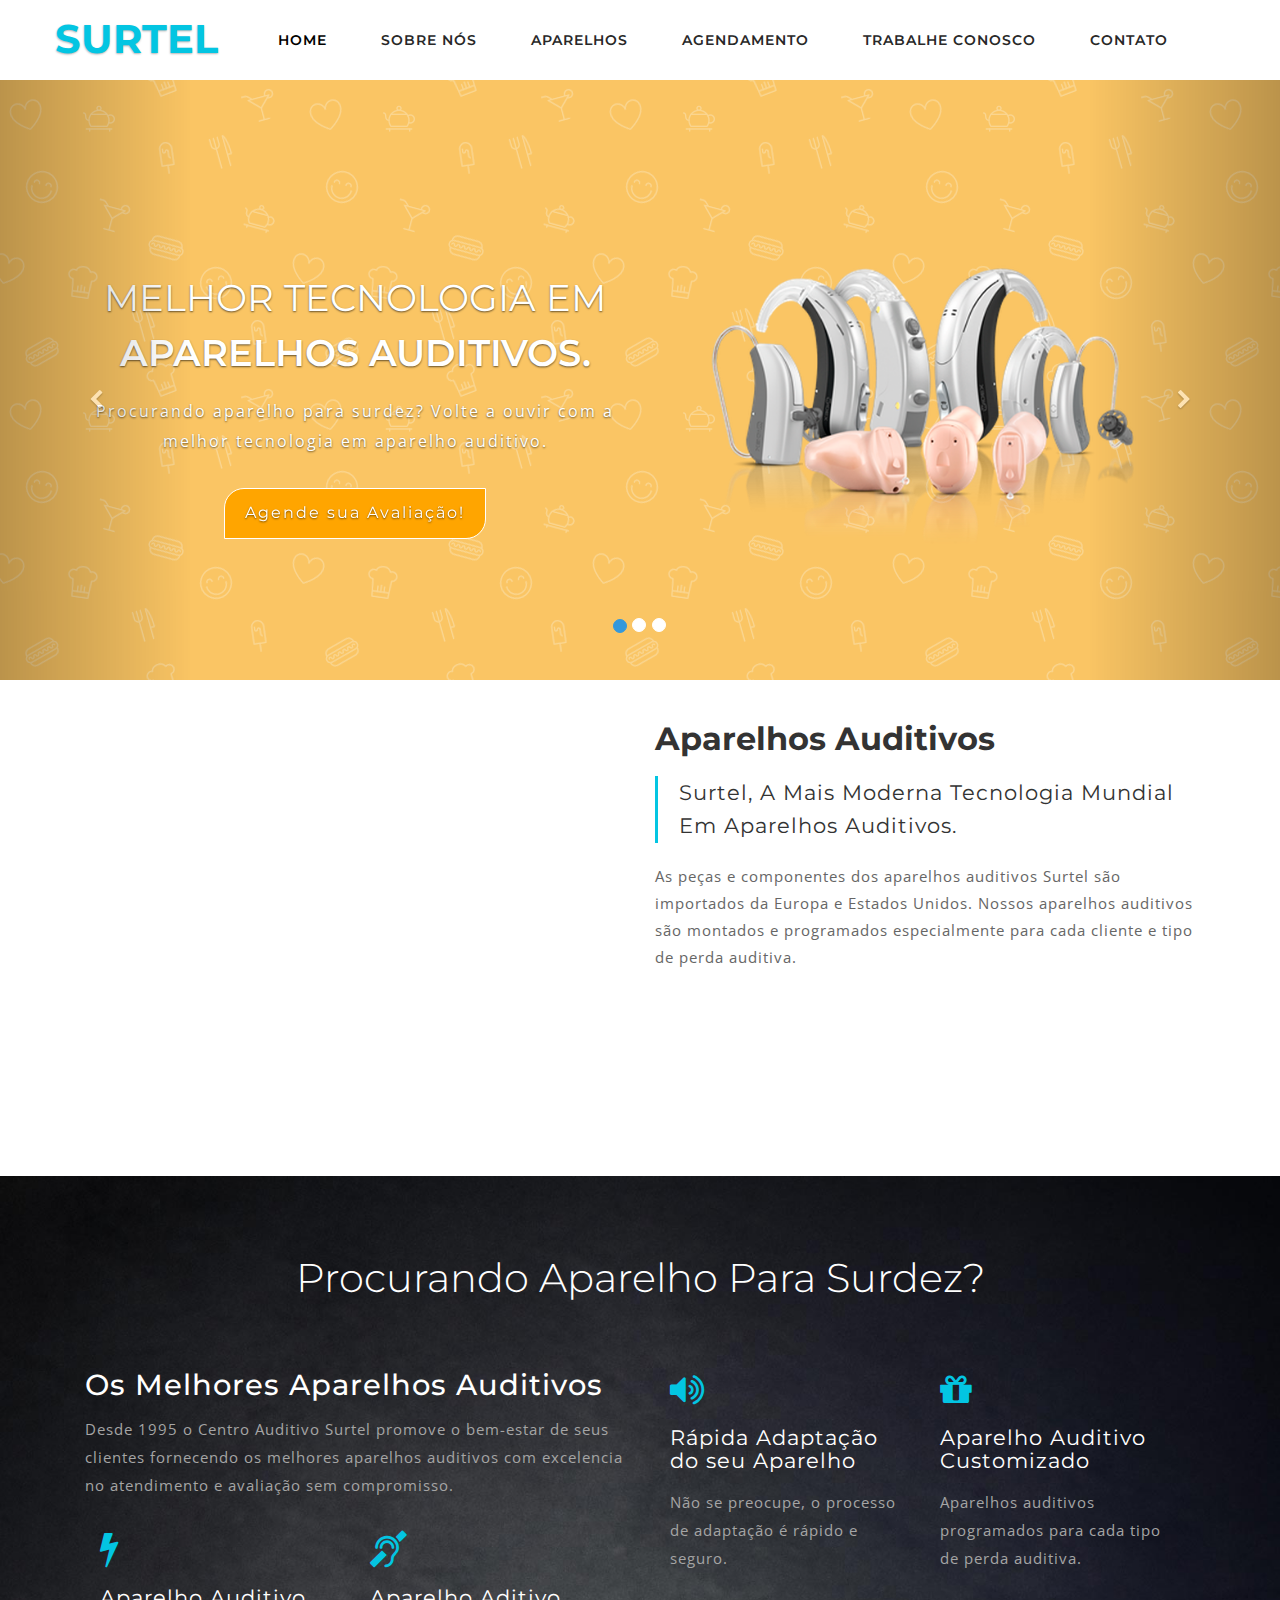
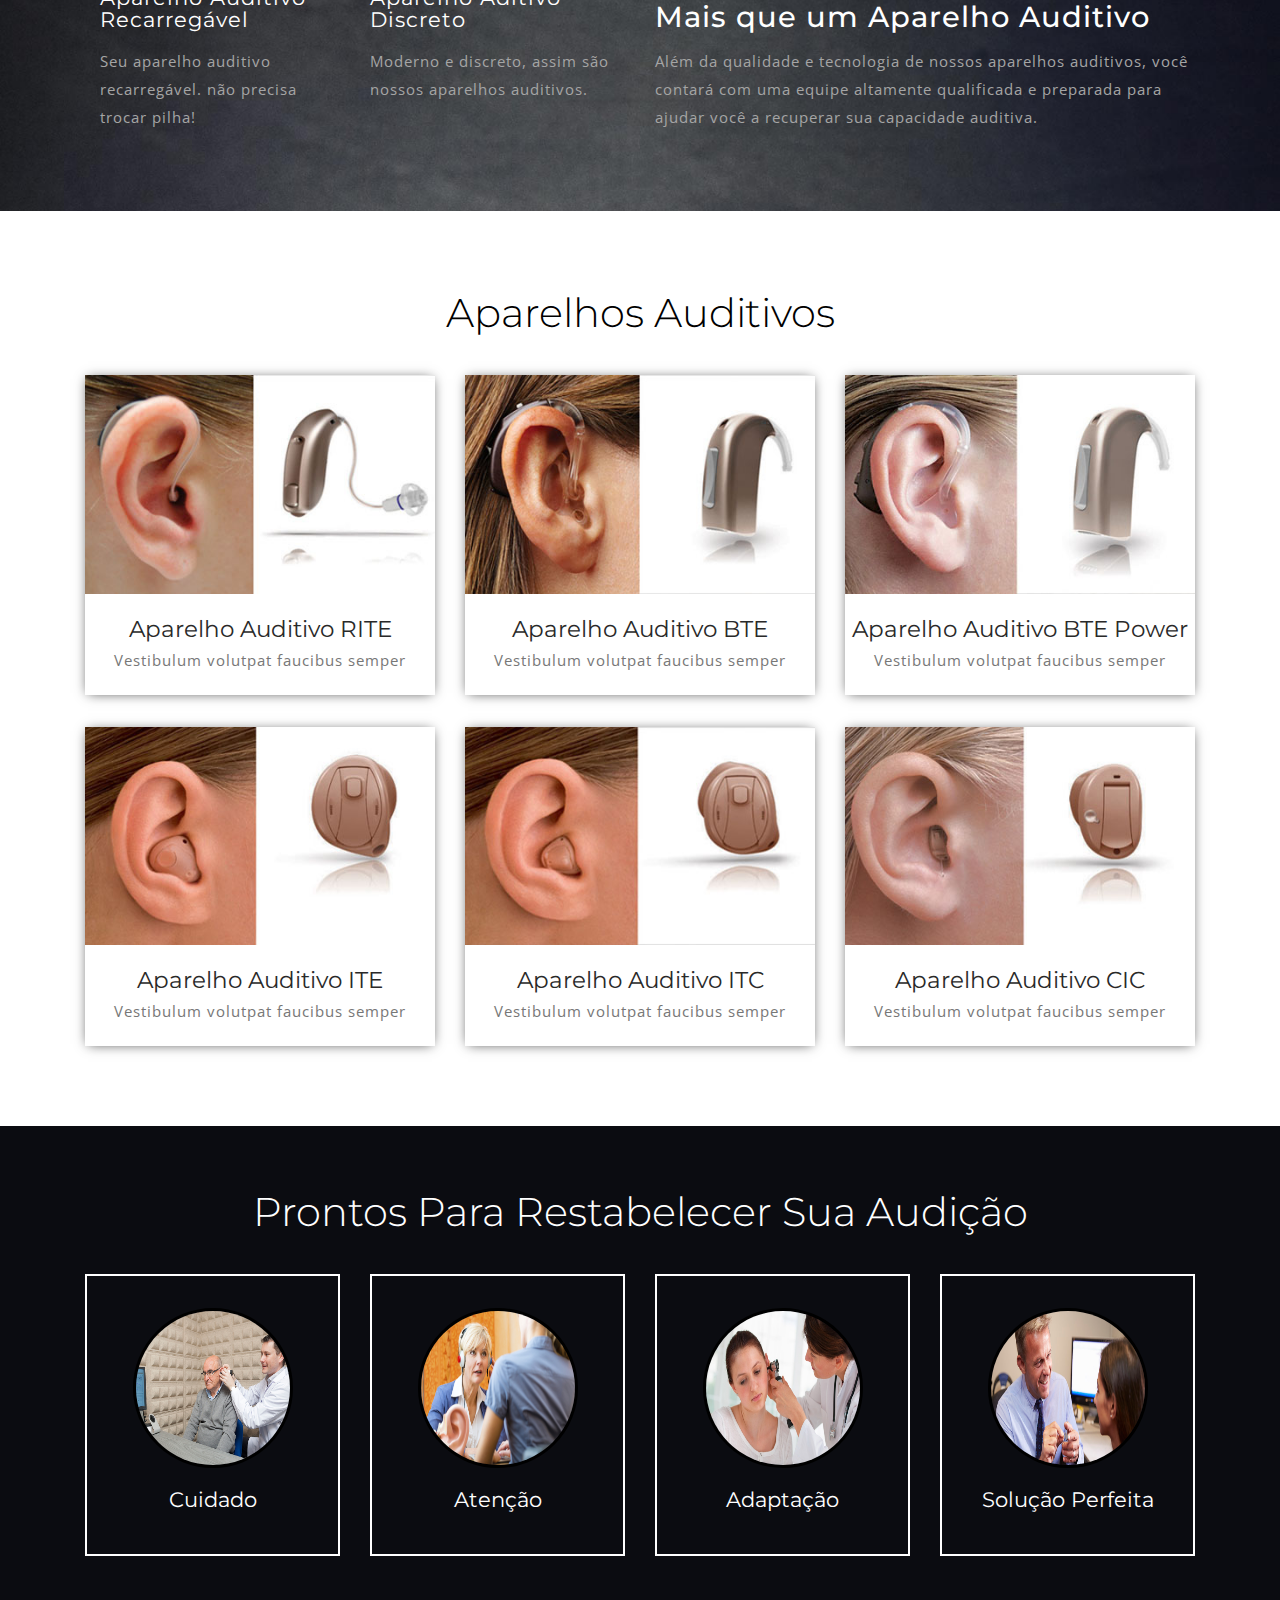
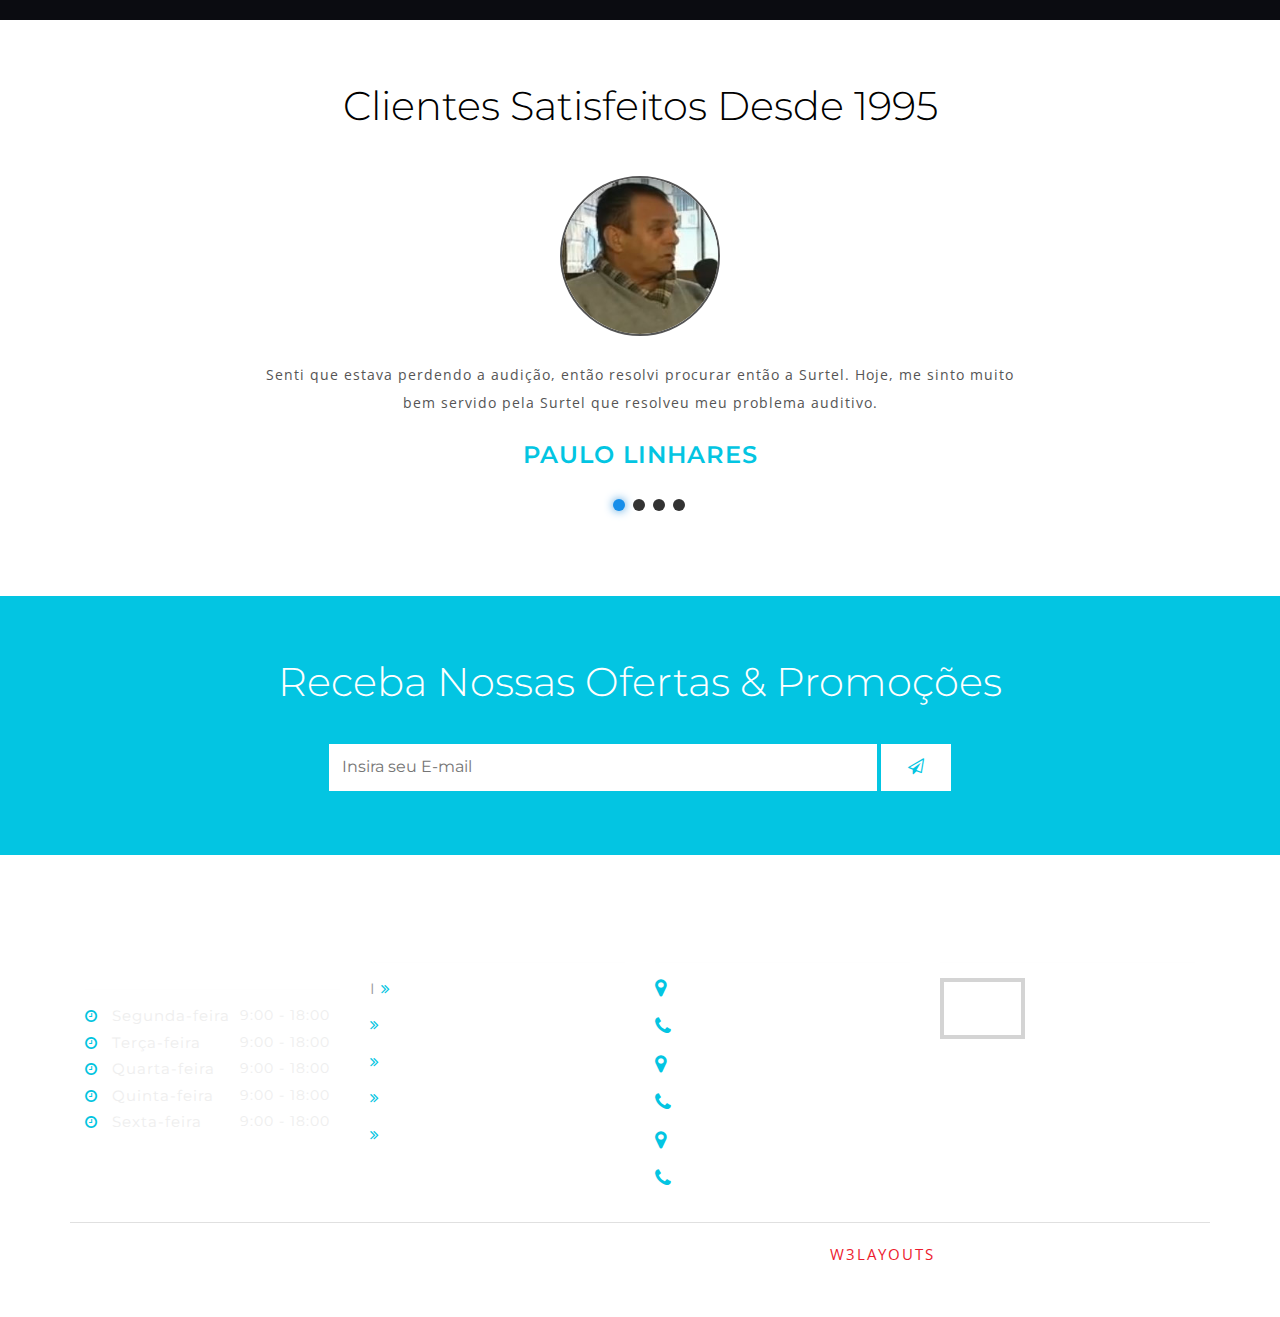
==== index.html @ bfd05447 "First Commit" ====
<!--
Author: W3layouts
Author URL: http://w3layouts.com
License: Creative Commons Attribution 3.0 Unported
License URL: http://creativecommons.org/licenses/by/3.0/
-->
<!DOCTYPE html>
<html lang="pt">
<head>
	<title>SURTEL</title>
	<meta name="viewport" content="width=device-width, initial-scale=1">
	<meta http-equiv="Content-Type" content="text/html; charset=utf-8" />
	<meta name="keywords" content="Bakery In Responsive web template, Bootstrap Web Templates, Flat Web Templates, Android Compatible web template,
	Smartphone Compatible web template, free webdesigns for Nokia, Samsung, LG, Sony Ericsson, Motorola web design" />
	<script type="application/x-javascript"> addEventListener("load", function() { setTimeout(hideURLbar, 0); }, false);
	function hideURLbar(){ window.scrollTo(0,1); } </script>

	<link href="css/bootstrap.css" rel="stylesheet" type="text/css" media="all" /><!-- bootstrap css -->
	<link href="css/style.css" rel="stylesheet" type="text/css" media="all" />

	<link href="css/font-awesome.css" rel="stylesheet"> <!-- fontawesome css -->
	<!--fonts-->
	<link href="//fonts.googleapis.com/css?family=Open+Sans:400,600,700" rel="stylesheet" type="text/css">
	<link href="//fonts.googleapis.com/css?family=Montserrat:100,100i,200,200i,300,300i,400,400i,500,500i,600,600i,700,700i,800,800i,900,900i&amp;subset=latin-ext,vietnamese" rel="stylesheet">
	<!--//fonts-->

</head>
<body>

	<!-- header -->
	<div class="header" id="home">
		<div class="content white">
			<nav class="navbar navbar-default" role="navigation">
				<div class="container">
					<div class="navbar-header">
						<button type="button" class="navbar-toggle" data-toggle="collapse" data-target="#bs-example-navbar-collapse-1">
							<span class="sr-only">Toggle navigation</span>
							<span class="icon-bar"></span>
							<span class="icon-bar"></span>
							<span class="icon-bar"></span>
						</button>
						<a class="navbar-brand" href="index.html">
							<h1>SURTEL</h1>
						</a>
					</div>
					<!--/.navbar-header-->
					<div class="collapse navbar-collapse" id="bs-example-navbar-collapse-1">
						<nav>
							<ul class="nav navbar-nav">
								<li><a href="index.html" class="active">Home</a></li>
								<li><a href="about.html">Sobre Nós</a></li>
								<li><a href="products.html">Aparelhos</a></li>
								<li><a href="schedule.html">Agendamento</a></li>
								<li><a href="workus.html">Trabalhe Conosco</a></li>
								<li><a href="contact.html">Contato</a></li>
							</ul>
						</nav>
					</div>
					<!--/.navbar-collapse-->
					<!--/.navbar-->
				</div>
			</nav>
		</div>
	</div>
	<!-- //header -->

	<!-- banner slider -->
	<div id="myCarousel" class="carousel slide" data-ride="carousel">
		<!-- Indicators -->
		<ol class="carousel-indicators">
			<li data-target="#myCarousel" data-slide-to="0" class="active"></li>
			<li data-target="#myCarousel" data-slide-to="1" class=""></li>
			<li data-target="#myCarousel" data-slide-to="2" class=""></li>
		</ol>
		<div class="carousel-inner" role="listbox">
			<div class="item active">
				<div class="container">
					<div class="carousel-caption">
						<div class="col-md-6 slider_left">
							<h2>Melhor tecnologia em <span>aparelhos auditivos.</span></h2>
							<p>Procurando aparelho para surdez? Volte a ouvir com a melhor tecnologia em aparelho auditivo.</p></span>
							<a href="contato.html" class="hvr-bounce-to-right read scroll">Agende sua Avaliação!</a>
						</div>
						<div class="col-md-6 slider_right">
							<img src="images/aparelho1.png" alt="cake1" />
						</div>
						<div class="clearfix"></div>
					</div>
				</div>
			</div>
			<div class="item item2">
				<div class="container">
					<div class="carousel-caption">
						<div class="col-md-6 slider_left">
							<h3>Aparelhos Auditivos</span></h3>
							<p>Discretos, modernos e com a mais alta tecnologia.</p></span>
							<a href="#popular_cakes" class="hvr-bounce-to-right read scroll">Conheça Nossos Produtos!</a>
						</div>
						<div class="col-md-6 slider_right">
							<img src="images/aparelho2.png" alt="cake1" />
						</div>
						<div class="clearfix"></div>
					</div>
				</div>
			</div>
			<div class="item item3">
				<img style="float: right;width: 25%;" src="images/aparelho3.png" alt="cake1" />
				<div class="container">
					<div class="carousel-caption">
						<div class="col-md-6 slider_left">
							<h3>Aparelhos Auditivos<span> Modernos.</span></h3>
							<p>Tão pequeno que não dá pra notar.</p></span>
							<a href="about.html" class="hvr-bounce-to-right read scroll">Leia Mais!</a>
						</div>
						<div class="clearfix"></div>
					</div>
				</div>
			</div>
		</div>
		<a class="left carousel-control" href="#myCarousel" role="button" data-slide="prev">
			<span class="fa fa-chevron-left" aria-hidden="true"></span>
			<span class="sr-only">Previous</span>
		</a>
		<a class="right carousel-control" href="#myCarousel" role="button" data-slide="next">
			<span class="fa fa-chevron-right" aria-hidden="true"></span>
			<span class="sr-only">Next</span>
		</a>
		<!-- The Modal -->
	</div>
	<!-- //banner slider -->

	<!-- welcome -->
	<div class="welcome">
		<div class="container">
			<div class="col-md-6 welcome-w3lright">
				<div class="video-grid-single-page-agileits">
					<iframe id="player" src="https://www.youtube.com/embed/8v8wMtCgDaM?autoplay=0&amp;autohide=1&amp;border=0&amp;wmode=opaque&amp;enablejsapi=1&amp;modestbranding=1&amp;version=3&amp;hl=en_US&amp;rel=0&amp;showinfo=0&amp;hd=1&amp;iv_load_policy=3" width="540" height="425" seamless="seamless" style="border: none;"></iframe>
				</div>
			</div>
			<div class="col-md-6 welcome_left">
				<h3 class="agileits-title">Aparelhos Auditivos</h3>
				<h4>Surtel, A mais moderna tecnologia mundial em aparelhos auditivos.</h4>
				<p>As  peças e componentes dos aparelhos auditivos Surtel são importados da Europa e Estados Unidos. Nossos aparelhos auditivos são montados e programados especialmente para cada cliente e tipo de perda auditiva.</p>
			</div>
			<div class="clearfix"> </div>
		</div>
	</div>
	<!-- //welcome -->

	<!-- /about -->
	<div class="about">
		<div class="container">
			<div class="wthree_head_section">
				<h3 class="heading">Procurando Aparelho para Surdez?</h3>
			</div>
			<div class="agile_wthree_inner_grids">
				<div class="col-md-6 about_agileinfo">
					<h4>Os Melhores Aparelhos Auditivos</h4>
					<p>Desde 1995 o Centro Auditivo Surtel promove o bem-estar de seus clientes fornecendo os melhores aparelhos auditivos com excelencia no atendimento e
						avaliação sem compromisso.</p>
						<div class="mid-inner-info">
							<div class="col-md-6 mid-inner-sec one">
								<span class="fa fa-bolt" aria-hidden="true"></span>
								<h5>Aparelho Auditivo Recarregável</h5>
								<p>Seu aparelho auditivo recarregável. não precisa trocar pilha!</p>

							</div>
							<div class="col-md-6 mid-inner-sec">
								<span class="fa fa-deaf" aria-hidden="true"></span>
								<h5>Aparelho Aditivo Discreto</h5>
								<p>Moderno e discreto, assim são nossos aparelhos auditivos.</p>

							</div>
							<div class="clearfix"></div>
						</div>
					</div>
					<div class="col-md-6 about_agileinfo"><div class="mid-inner-info">
						<div class="col-md-6 mid-inner-sec one">
							<span class="fa fa-volume-up" aria-hidden="true"></span>
							<h5>Rápida Adaptação do seu Aparelho</h5>
							<p>Não se preocupe, o processo de adaptação é rápido e seguro.</p>

						</div>
						<div class="col-md-6 mid-inner-sec">
							<span class="fa fa-gift" aria-hidden="true"></span>
							<h5>Aparelho Auditivo Customizado</h5>
							<p>Aparelhos auditivos  programados para cada tipo de perda auditiva.</p>

						</div>
						<div class="clearfix"></div>
						<h4>Mais que um Aparelho Auditivo</h4>
						<p>Além da qualidade e tecnologia de nossos aparelhos auditivos, você contará com uma equipe altamente qualificada e preparada para ajudar você a recuperar sua capacidade auditiva.</p>
					</div>
				</div>
				<div class="clearfix"></div>
			</div>
		</div>
	</div>
	<!--//about -->

	<!-- Popular cakes -->
	<div class="popular_cakes">
		<div class="container">
			<h3 class="heading">Aparelhos Auditivos</h3>
			<div class="cakes_grids">
				<div class="col-md-4">
					<div class="cakes_grid1">
						<img src="images/c1.jpg" alt="popular cakes" />
						<h3>Aparelho Auditivo RITE</h3>
						<p>Vestibulum volutpat faucibus semper</p>
					</div>
				</div>
				<div class="col-md-4">
					<div class="cakes_grid1">
						<img src="images/c2.jpg" alt="popular cakes" />
						<h3>Aparelho Auditivo BTE</h3>
						<p>Vestibulum volutpat faucibus semper</p>
					</div>
				</div>
				<div class="col-md-4">
					<div class="cakes_grid1">
						<img src="images/c3.jpg" alt="popular cakes" />
						<h3>Aparelho Auditivo BTE Power</h3>
						<p>Vestibulum volutpat faucibus semper</p>
					</div>
				</div>
				<div class="clearfix"></div>
				<div class="cakes_bottom_grids">
					<div class="col-md-4">
						<div class="cakes_grid1">
							<img src="images/c4.jpg" alt="popular cakes" />
							<h3>Aparelho Auditivo ITE</h3>
							<p>Vestibulum volutpat faucibus semper</p>
						</div>
					</div>
					<div class="col-md-4">
						<div class="cakes_grid1">
							<img src="images/c5.jpg" alt="popular cakes" />
							<h3>Aparelho Auditivo ITC</h3>
							<p>Vestibulum volutpat faucibus semper</p>
						</div>
					</div>
					<div class="col-md-4">
						<div class="cakes_grid1">
							<img src="images/c6.jpg" alt="popular cakes" />
							<h3>Aparelho Auditivo CIC</h3>
							<p>Vestibulum volutpat faucibus semper</p>
						</div>
					</div>
					<div class="clearfix"></div>
				</div>
			</div>
		</div>
	</div>
	<!-- //Popular cakes -->


	<!-- team -->
	<!-- Hover nos Malucos -->
	<div class="team" id="team">
		<div class="agile_dot_info two">
			<div class="container">
				<h3 class="heading">Prontos para Restabelecer sua Audição</h3>
				<div class="agileits_team_grids">
					<div class="col-md-3">
						<div class="agileits_team_grid card-info">
							<div class="agileits_team_grid_figure">
								<img src="images/prof1.jpg" alt=" " class="img-responsive" />
							</div>
							<h4>Cuidado</h4>
						</div>
					</div>
					<div class="col-md-3">
						<div class="agileits_team_grid card-info">
							<div class="agileits_team_grid_figure">
								<img src="images/prof2.jpg" alt=" " class="img-responsive" />
							</div>
							<h4>Atenção</h4>
						</div>
					</div>
					<div class="col-md-3">
						<div class="agileits_team_grid card-info" >
							<div class="agileits_team_grid_figure">
								<img src="images/prof3.jpg" alt=" " class="img-responsive" />
							</div>
							<h4>Adaptação</h4>
						</div>
					</div>
					<div class="col-md-3">
						<div class="agileits_team_grid card-info">
							<div class="agileits_team_grid_figure">
								<img src="images/prof4.jpg" alt=" " class="img-responsive" />
							</div>
							<h4>Solução Perfeita</h4>
						</div>
					</div>
					<div class="clearfix"> </div>
				</div>
			</div>
		</div>
	</div>
	<!-- //team -->

	<!-- testimonials -->
	<div class="testimonials">
		<div class="container">
			<h3 class="heading">Clientes Satisfeitos desde 1995</h3>
			<div class="testimonials-grids">
				<div class="wmuSlider example1 animated wow slideInUp" data-wow-delay=".5s">
					<div class="wmuSliderWrapper">
						<article style="position: absolute; width: 100%; opacity: 0;">
							<div class="banner-wrap">
								<div class="testimonials-grid">
									<div class="testimonials-grid-left">
										<img src="images/t1.jpg" alt=" " class="img-responsive" />
									</div>
									<div class="testimonials-grid-right">
										<p>Senti que estava perdendo a audição, então resolvi procurar então a Surtel. Hoje, me sinto muito bem servido pela Surtel que resolveu meu problema auditivo.</p>
										<h4>PAULO LINHARES</h4>
									</div>
									<div class="clearfix"> </div>
								</div>
							</div>
						</article>
						<article style="position: absolute; width: 100%; opacity: 0;">
							<div class="banner-wrap">
								<div class="testimonials-grid">
									<div class="testimonials-grid-left">
										<img src="images/t3.jpg" alt=" " class="img-responsive" />
									</div>
									<div class="testimonials-grid-right">
										<p>Se vou olhar televisão, sentado sozinho... uma tranquilidade. Hoje em dia eu ouço os passarinhos cantando lá longe!</p>
										<h4>OMAR HENN</h4>
									</div>
									<div class="clearfix"> </div>
								</div>
							</div>
						</article>
						<article style="position: absolute; width: 100%; opacity: 0;">
							<div class="banner-wrap">
								<div class="testimonials-grid">
									<div class="testimonials-grid-left">
										<img src="images/t2.jpg" alt=" " class="img-responsive" />
									</div>
									<div class="testimonials-grid-right">
										<p>Fui muito bem atendido pela surtel. Me impressionou bastante pelo fato de chegar na hora combinada e ser imediatamente atendido, não precisei esperar. Foi excelente desde o início até a audiometria!</p>
										<h4>WALMOR ROSSI</h4>
									</div>
									<div class="clearfix"> </div>
								</div>
							</div>
						</article>
						<article style="position: absolute; width: 100%; opacity: 0;">
							<div class="banner-wrap">
								<div class="testimonials-grid">
									<div class="testimonials-grid-left">
										<img src="images/t1.jpg" alt=" " class="img-responsive" />
									</div>
									<div class="testimonials-grid-right">
										<p>Fui muito bem atendido! A equipe é de primeira linha e atendem a gente como pessoa... É muito bom!</p>
										<h4>ALBINO CAUDURO</h4>
									</div>
									<div class="clearfix"> </div>
								</div>
							</div>
						</article>
					</div>
				</div>
			</div>
		</div>
	</div>
	<!-- //testimonials -->

	<!-- subscribe -->
	<div class="subscribe">
		<div class="container">
			<h3 class="heading">Receba Nossas Ofertas &amp; Promoções</h3>
			<div class="subscribe-grid">
				<!-- <form action="action.php" method="post"> -->
				<form action="#" method="post">
					<input type="email" placeholder="Insira seu E-mail" name="email" required>
					<button class="btn1"><i class="fa fa-paper-plane-o" aria-hidden="true"></i></button>
				</form>
			</div>
		</div>
	</div>
	<!-- //subscribe -->

	<!-- footer -->
	<div class="footer">
		<div class="container">
			<div class="w3_agile_footer_grids">
				<ul class="col-md-3 col-xs-6 w3_agile_footer_grid right">
					<h3>Horário de Atendimento</h3>
					<li><span class="fa fa-clock-o" aria-hidden="true"></span>Segunda-feira <span>9:00 - 18:00</span></li>
					<li><span class="fa fa-clock-o" aria-hidden="true"></span>Terça-feira <span>9:00 - 18:00</span></li>
					<li><span class="fa fa-clock-o" aria-hidden="true"></span>Quarta-feira <span>9:00 - 18:00</span></li>
					<li><span class="fa fa-clock-o" aria-hidden="true"></span>Quinta-feira <span>9:00 - 18:00</span></li>
					<li><span class="fa fa-clock-o" aria-hidden="true"></span>Sexta-feira <span>9:00 - 18:00</span></li>
				</ul>
				<div class="col-md-3 col-xs-6 w3_agile_footer_grid">
					<h3>Mapa do Site</h3>
					<ul class="agileits_w3layouts_footer_grid_list">
						<li>I
							<span class="fa fa-angle-double-right" aria-hidden="true"></span>
							<a href="index.html">Home</a>
						</li>
						<li>
							<span class="fa fa-angle-double-right" aria-hidden="true"></span>
							<a href="about.html">Sobre Nós</a>
						</li>
						<li>
							<span class="fa fa-angle-double-right" aria-hidden="true"></span>
							<a href="services.html">Produtos</a>
						</li>
						<li>
							<span class="fa fa-angle-double-right" aria-hidden="true"></span>
							<a href="gallery.html">Perda Auditiva</a>
						</li>
						<li>
							<span class="fa fa-angle-double-right" aria-hidden="true"></span>
							<a href="contact.html">Contato</a>
						</li>
					</ul>
				</div>
				<div class="col-md-3 col-xs-6 w3ls_address_mail_footer_grids w3_agile_footer_grid">
					<h3>Unidades</h3>
					<div class="w3ls_footer_grid_left">
						<div class="w3l-icon">
							<span class="fa fa-map-marker" aria-hidden="true"></span>
						</div>
						<p><span>Porto Alegre - RS</span></p>
						<div class="clearfix"></div>
					</div>
					<div class="w3ls_footer_grid_left">
						<div class="w3l-icon">
							<span class="fa fa-phone" aria-hidden="true"></span>
						</div>
						<p>+55 (51) XXXX-XXXX</p>
						<div class="clearfix"></div>
					</div>
					<div class="w3ls_footer_grid_left">
						<div class="w3l-icon">
							<span class="fa fa-map-marker" aria-hidden="true"></span>
						</div>
						<p><span>Curitiba - PR</span></p>
						<div class="clearfix"></div>
					</div>
					<div class="w3ls_footer_grid_left">
						<div class="w3l-icon">
							<span class="fa fa-phone" aria-hidden="true"></span>
						</div>
						<p>+55 (41) XXXX-XXXX</p>
						<div class="clearfix"></div>
					</div>
					<div class="w3ls_footer_grid_left">
						<div class="w3l-icon">
							<span class="fa fa-map-marker" aria-hidden="true"></span>
						</div>
						<p><span>Caxias do Sul - RS</span></p>
						<div class="clearfix"></div>
					</div>
					<div class="w3ls_footer_grid_left">
						<div class="w3l-icon">
							<span class="fa fa-phone" aria-hidden="true"></span>
						</div>
						<p>+55 (54) XXXX-XXXX</p>
						<div class="clearfix"></div>
					</div>
				</div>
				<div class="col-md-3 col-xs-6 w3_agile_footer_grid">
					<h3>Redes Sociais</h3>
					<div class="w3_agileits_footer_grid_left">
						<iframe src="https://www.facebook.com/plugins/like.php?href=https%3A%2F%2Fwww.facebook.com%2Fsurtelaudicao%2F&width=217&layout=button_count&action=like&size=large&show_faces=true&share=true&height=46&appId" width="217" height="46" style="border:none;overflow:hidden" scrolling="no" frameborder="0" allowTransparency="true" allow="encrypted-media"></iframe>
						<br />
						<script src="https://apis.google.com/js/platform.js"></script>

						<div class="g-ytsubscribe" data-channelid="UCIXs5CvRIjNvrDE4cAeZmKg" data-layout="default" data-count="default"></div>
					</div>
					<div class="clearfix"> </div>
				</div>
				<div class="clearfix"> </div>
			</div>
			<div class="agileinfo_copyright">
				<p>© 2018 Bakery In. All Rights Reserved | Design by <a href="https://w3layouts.com/">W3layouts</a>
				</p>
			</div>
		</div>
	</div>
	<!-- //footer -->

	<!-- Supportive js -->
	<script type="text/javascript" src="js/jquery-2.1.4.min.js"></script>
	<!-- //Supportive js -->

	<!-- banner bottom video script -->
	<script src="js/simplePlayer.js"></script>
	<script>
	$("document").ready(function() {
		$("#video").simplePlayer();
	});
</script>
<!-- //banner bottom video script -->

<!-- testimonials plugin script -->
<script src="js/jquery.wmuSlider.js"></script>
<script>
$('.example1').wmuSlider();
</script>
<!-- testimonials plugin script -->

<!-- smooth scrolling js -->
<script src="js/SmoothScroll.min.js"></script>
<!-- smooth scrolling js -->

<!-- start-smooth-scrolling -->
<script type="text/javascript" src="js/move-top.js"></script>
<script type="text/javascript" src="js/easing.js"></script>
<script type="text/javascript">
jQuery(document).ready(function($) {
	$(".scroll").click(function(event){
		event.preventDefault();
		$('html,body').animate({scrollTop:$(this.hash).offset().top},1000);
	});
});
</script>

<!-- here starts scrolling icon -->
<script type="text/javascript">
$(document).ready(function() {
	/*
	var defaults = {
	containerID: 'toTop', // fading element id
	containerHoverID: 'toTopHover', // fading element hover id
	scrollSpeed: 1200,
	easingType: 'linear'
};
*/

$().UItoTop({ easingType: 'easeOutQuart' });

});
</script>
<!-- //here ends scrolling icon -->

<!-- move to top-js-files -->
<script type="text/javascript" src="js/move-top.js"></script>
<script type="text/javascript" src="js/easing.js"></script>
<!-- //move to top-js-files -->

<script type="text/javascript" src="js/bootstrap.js"></script><!-- bootstrap js file -->

</body>
</html>
---- css/style.css ----
/*--
Author: W3layouts
Author URL: http://w3layouts.com
License: Creative Commons Attribution 3.0 Unported
License URL: http://creativecommons.org/licenses/by/3.0/
--*/
html, body{
	margin: 0;
	font-size: 100%;
	font-family: 'Montserrat', sans-serif;
	background: #fff;
}
body a {
	text-decoration:none;
	transition:0.5s all;
	-webkit-transition:0.5s all;
	-moz-transition:0.5s all;
	-o-transition:0.5s all;
	-ms-transition:0.5s all;
}
a:hover{
 text-decoration:none;
}
input[type="button"],input[type="submit"]{
	transition:0.5s all;
	-webkit-transition:0.5s all;
	-moz-transition:0.5s all;
	-o-transition:0.5s all;
	-ms-transition:0.5s all;
}
h2,h3,h4,h5,h6{
	margin:0;
	font-family: 'Montserrat', sans-serif;
    font-weight: 400;
}
p{
	margin:0;
	font-family: 'Open Sans', sans-serif;
}
ul{
	margin:0;
	padding:0;
}
label{
	margin:0;
}
img {
    border: 0;
    width: 100%;
}

/*--header--*/

.header_left {
	float: left;
	margin: .3em 0 0;
}

.header_left ul li {
	display: inline-block;
	margin-right: 2em;
	font-size: 15px;
	color: #999c9e;
	letter-spacing: 1px;
}

.header_left ul li i {
	padding-right: 1em;
	color: #ee4f4f;
}

.header_left ul li a {
	font-size: 15px;
	color: #999c9e;
	text-decoration: none;
}

.header_left ul li a:hover {
	color: #ee4f4f;
}

.header_right {
	float: right;
}

ul.forms_right {
	float: right;
	margin-top: 3px;
}

ul.forms_right {
	float: right;
}

ul.forms_right li a {
	background: #ee4f4f;
	color: #fff;
	font-size: 0.9em;
	padding: 0.6em 1em;
	text-transform: uppercase;
	letter-spacing: 1px;
}

ul.forms_right li a:hover {
	background: #168eea;
}

ul.forms_right li a.active {
	background: #168eea;
}

ul.forms_right li {
	display: inline-block;
	list-style: none;
}

.top_menu_w3layouts {
	padding: 0.5em 2em;
	background: #000;
}

.content {
	margin: 0;
	padding: 0px;
}

.content p:last-child {
	margin: 0;
}

.content a.button {
	display: inline-block;
	padding: 10px 20px;
	background: #ff0;
	color: #000;
	text-decoration: none;
}

.content a.button:hover {
	background: #000;
	color: #ff0;
}

.content.title {
	position: relative;
	background: #333;
}

.navbar-nav {
	float: right;
	margin: 0;
}

.content.title h1 span.demo {
	display: inline-block;
	font-size: .5em;
	padding: 10px;
	background: #fff;
	color: #333;
	vertical-align: top;
}

.content.title .back-to-article {
	position: absolute;
	bottom: -20px;
	left: 20px;
}

.content.title .back-to-article a {
	padding: 10px 20px;
	background: #168eea;
	color: #fff;
	text-decoration: none;
}

.content.title .back-to-article a:hover {
	background: #168eea;
}

.content.title .back-to-article a i {
	margin-left: 5px;
}

.content.white {
	background: #fff;
}

.content.black {
	background: #000;
}

.content.black p {
	color: #999;
}

.content.black p a {
	color: #08c;
}

.navbar {
	position: relative;
	min-height: 50px;
	margin-bottom: 0!important;
	border: 1px solid transparent;
}

.navbar-default {
	background-color: #fff;
	border-color: #fff;
}

.navbar-brand {
	float: left;
	padding: 0!important;
	font-size: 18px;
	line-height: 0px!important;
	height: 0px!important;
	text-shadow: 0 1px 2px rgba(0, 0, 0, 0.29);
}

.navbar-default a.navbar-brand h1 {
	color: #0099cc;
	color: #03C5E2;
	font-weight: 700;
    text-transform: uppercase;
    font-size: 40px;
    margin-top: 16px;
}

.navbar-default a.navbar-brand h1 .fa {
	color: #168eea;
	margin-right: 3px;
}
.navbar-default .navbar-nav>li>a {
	color: #282828;
	letter-spacing: 1px;
	font-weight: 600;
	text-transform: uppercase;
	font-size: 14px;
	padding: 15px 22px;
    margin: 1em 0;
}

.navbar-nav>li>a.active {
	color: #000;
	background:;
}

.navbar-default .navbar-nav>.open>a,
.navbar-default .navbar-nav>.open>a:hover,
.navbar-default .navbar-nav>.open>a:focus {
	color: #fff;
	background: #168eea;
}

.navbar-default .navbar-nav>li>a:hover,
.navbar-default .navbar-nav>li>a:focus {
	color: #fff;
	background: #168eea;
}

.navbar-default .navbar-brand label {
	color: #333;
	display: block;
	font-size: 0.3em;
	text-align: center;
	letter-spacing: 1px;
	text-shadow: 0 1px 2px rgba(47, 47, 47, 0.2);
	font-weight: 600;
	text-transform: uppercase;
    letter-spacing: 2px;
}

.navbar-default .navbar-toggle:hover,
.navbar-default .navbar-toggle:focus {
	background-color: #111;
}

.navbar-default .navbar-toggle .icon-bar {
   background-color: #ffffff;
}

.navbar-default .navbar-nav>.active>a:before {
	background: #168eea;
	transform: translateX(0);
	-webkit-transform: translateX(0);
	-moz-transform: translateX(0);
	-o-transform: translateX(0);
	-ms-transform: translateX(0);
}

.navbar-toggle {
	position: relative;
	float: right;
	margin-right: 0;
	padding: 9px 10px;
	margin-top: 8px;
	margin-bottom: 8px;
	background-color: #282828;
	background-image: none;
	border: 1px solid transparent;
	border-radius: 0;
}

.navbar-default .navbar-nav>.active>a,
.navbar-default .navbar-nav>.active>a:hover,
.navbar-default .navbar-nav>.active>a:focus {
	color: #ffffff;
	background: #168eea;
}

.navbar-nav>li {
	float: left;
	margin: 0 5px;
}

.navbar-default .navbar-toggle {
	border-color: #202020;
}

.dropdown-menu .divider {
	height: 0;
	margin: 0;
	overflow: none;
	background: none;
}

.dropdown-menu .divider {
	border-bottom: 1px solid #E8E7EC;
	padding: 0px 0;
}

.main-content {
	padding: 3em 0;
}

.dropdown-menu {
	min-width: 150px;
    padding: 0px 0;
}

ul.dropdown-menu.sub-menu {
	min-width: 130px;
	top: 77px;
	left: 148px;
	-webkit-animation: fadeinleft 600ms ease-in-out;
	-moz-animation: fadeinleft 600ms ease-in-out;
	-o-animation: fadeinleft 600ms ease-in-out;
	-ms-animation: fadeinleft 600ms ease-in-out;
	animation: fadeinleft 600ms ease-in-out;
}

ul.dropdown-menu:hover a.s-menu {
	background: #373738;
	color: #fff;
}

.dropdown-menu.columns-2 {
	min-width: 400px;
}

.dropdown-menu.columns-3 {
	min-width: 600px;
}

.dropdown-menu li a {
	padding: 12px 15px;
    color: #282828;
    letter-spacing: 1px;
    font-weight: 600;
    text-transform: uppercase;
    font-size: 14px;
}

.dropdown-menu {
	border-radius: 0px;
}

.multi-column-dropdown {
	list-style: none;
}

.multi-column-dropdown li a {
	display: block;
	clear: both;
	line-height: 1.428571429;
	color: #333;
	white-space: normal;
}

.dropdown-menu>li>a:hover,
.dropdown-menu>li>a:focus {
    color: #fff;
    text-decoration: none;
    background-color: #ed1b2e;
}

.multi-column-dropdown li a:hover {
	text-decoration: none;
	color: #168eea;
	background: none;
}

b.fa.fa-caret-right {
	vertical-align: middle;
	margin-left: 2em;
}

@media (max-width:767px) {
	.dropdown-menu.multi-column {
		min-width: 240px !important;
		overflow-x: hidden;
	}
	.navbar-nav {
		float: left;
		margin: 0;
		margin-left: 0em;
		width: 50%;
		background: #eee;
		margin-top: 1em;
	}
}


/*-- banner --*/

.carousel .item {
	background: -webkit-linear-gradient(rgba(23, 22, 23, 0), rgba(23, 22, 23, 0)), url(../images/banner2.png) repeat;
	background: -moz-linear-gradient(rgba(23, 22, 23, 0), rgba(23, 22, 23, 0)), url(../images/banner2.png) repeat;
	background: -ms-linear-gradient(rgba(23, 22, 23, 0), rgba(23, 22, 23, 0)), url(../images/banner2.png) repeat;
	background: linear-gradient(rgba(23, 22, 23, 0), rgba(23, 22, 23, 0)), url(../images/banner2.png) repeat;
}

.carousel .item.item2 {
	background: -webkit-linear-gradient(rgba(23, 22, 23, 0), rgba(23, 22, 23, 0)), url(../images/banner5.png) repeat;
	background: -moz-linear-gradient(rgba(23, 22, 23, 0), rgba(23, 22, 23, 0)), url(../images/banner5.png) repeat;
	background: -ms-linear-gradient(rgba(23, 22, 23, 0), rgba(23, 22, 23, 0)), url(../images/banner5.png) repeat;
	background: linear-gradient(rgba(23, 22, 23, 0), rgba(23, 22, 23, 0)), url(../images/banner5.png) repeat;
}

.carousel .item.item3 {
	background: -webkit-linear-gradient(rgba(23, 22, 23, 0), rgba(23, 22, 23, 0)), url(../images/banner1.png) repeat;
	background: -moz-linear-gradient(rgba(23, 22, 23, 0), rgba(23, 22, 23, 0)), url(../images/banner1.png) repeat;
	background: -ms-linear-gradient(rgba(23, 22, 23, 0), rgba(23, 22, 23, 0)), url(../images/banner1.png) repeat;
	background: linear-gradient(rgba(23, 22, 23, 0), rgba(23, 22, 23, 0)), url(../images/banner1.png) repeat;
}

.carousel .item.item4 {
	background: -webkit-linear-gradient(rgba(23, 22, 23, 0), rgba(23, 22, 23, 0)), url(../images/banner4.png) repeat;
	background: -moz-linear-gradient(rgba(23, 22, 23, 0), rgba(23, 22, 23, 0)), url(../images/banner4.png) repeat;
	background: -ms-linear-gradient(rgba(23, 22, 23, 0), rgba(23, 22, 23, 0)), url(../images/banner4.png) repeat;
	background: linear-gradient(rgba(23, 22, 23, 0), rgba(23, 22, 23, 0)), url(../images/banner4.png) repeat;
}

.carousel .item.item5 {
	background: -webkit-linear-gradient(rgba(23, 22, 23, 0), rgba(23, 22, 23, 0)), url(../images/banner5.png) repeat;
	background: -moz-linear-gradient(rgba(23, 22, 23, 0), rgba(23, 22, 23, 0)), url(../images/banner5.png) repeat;
	background: -ms-linear-gradient(rgba(23, 22, 23, 0), rgba(23, 22, 23, 0)), url(../images/banner5.png) repeat;
	background: linear-gradient(rgba(23, 22, 23, 0), rgba(23, 22, 23, 0)), url(../images/banner5.png) repeat;
}

.carousel-caption h2,
.carousel-caption h3 {
	font-size: 2.5em;
	margin-top: 3em;
	line-height: 55px;
	text-transform: uppercase;
}

.carousel-caption h2 span,
.carousel-caption h3 span {
	font-weight: 600;
}

.carousel-caption p {
	letter-spacing: 2px;
	font-size: 1em;
	color: #fff;
	line-height: 30px;
	margin: 1em 0 2em 0;
}

.carousel-caption a {
	color: #fff;
	letter-spacing: 1px;
	padding: 13px 20px;
	background: none;
	font-size: 0.9em;
	border-radius: 0;
	border: 1px solid #fff;
}
.carousel-caption a span.fa {
	margin-right: 10px;
}

.carousel-indicators li {
    width: 14px;
    height: 14px;
    border: 1px solid #fff;
    background-color: #fff;
}
.carousel-indicators .active {
    width: 14px;
    height: 14px;
    border: 1px solid #3498DB;
    background-color: #3498DB;
}
.codes {
	padding: 5em 0;
	background: #fff;
}

.codes.agileitsbg2 {
	background: #E74C3C;
	background-image: -webkit-linear-gradient(#ff9d2f, #ff6126);
	background-image: -moz-linear-gradient(#ff9d2f, #ff6126);
	background-image: -ms-linear-gradient(#ff9d2f, #ff6126);
	background-image: linear-gradient(#ff9d2f, #ff6126);
	padding-bottom: 10em;
}

.codes.agileitsbg3 {
	background: #3498DB;
	padding-bottom: 10em;
}

.codes.agileitsbg4 {
	background: #2ECC71;
	padding-bottom: 10em;
}

.carousel.slide.grid_3.grid_4 {
	border-top: 10px solid #3ACFD5;
	border-bottom: 10px solid #3a4ed5;
	-webkit-box-sizing: border-box;
	-moz-box-sizing: border-box;
	box-sizing: border-box;
	background-position: 0 0, 100% 0;
	background-repeat: no-repeat;
	-webkit-background-size: 10px 100%;
	-moz-background-size: 10px 100%;
	background-size: 10px 100%;
	background-image: url([data-uri]ÃƒÆ’Ã†â€™Ãƒâ€šÃ‚Â¢ÃƒÆ’Ã‚Â¢ÃƒÂ¢Ã¢â€šÂ¬Ã…Â¡Ãƒâ€šÃ‚Â¬ÃƒÆ’Ã¢â‚¬Å¡Ãƒâ€šÃ‚Â¦0iMSIgaGVpZ2h0PSIxIiBmaWxsPSJ1cmwoI2xlc3NoYXQtZ2VuZXJhdGVkKSIgLz48L3N2Zz4=), url([data-uri]ÃƒÆ’Ã†â€™Ãƒâ€šÃ‚Â¢ÃƒÆ’Ã‚Â¢ÃƒÂ¢Ã¢â€šÂ¬Ã…Â¡Ãƒâ€šÃ‚Â¬ÃƒÆ’Ã¢â‚¬Å¡Ãƒâ€šÃ‚Â¦0iMSIgaGVpZ2h0PSIxIiBmaWxsPSJ1cmwoI2xlc3NoYXQtZ2VuZXJhdGVkKSIgLz48L3N2Zz4=);
	background-image: -webkit-linear-gradient(top, #3acfd5 0%, #3a4ed5 100%), -webkit-linear-gradient(top, #3acfd5 0%, #3a4ed5 100%);
	background-image: -moz-linear-gradient(top, #3acfd5 0%, #3a4ed5 100%), -moz-linear-gradient(top, #3acfd5 0%, #3a4ed5 100%);
	background-image: -o-linear-gradient(top, #3acfd5 0%, #3a4ed5 100%), -o-linear-gradient(top, #3acfd5 0%, #3a4ed5 100%);
	background-image: linear-gradient(to bottom, #3acfd5 0%, #3a4ed5 100%), linear-gradient(to bottom, #3acfd5 0%, #3a4ed5 100%);
}

.carousel-indicators {
	bottom: 5%;
	left: 50%;
}

.carousel-caption {
	position: inherit;
	min-height: 650px!important;
	padding-top: 5em;
	text-align: center;
}

.carousel-control {
	line-height: 32em;
}
/* Bounce To Right */
.hvr-bounce-to-right {
  display: inline-block;
  vertical-align: middle;
  -webkit-transform: perspective(1px) translateZ(0);
  transform: perspective(1px) translateZ(0);
  box-shadow: 0 0 1px transparent;
  position: relative;
  -webkit-transition-property: color;
  transition-property: color;
  -webkit-transition-duration: 0.5s;
  transition-duration: 0.5s;
}
.hvr-bounce-to-right:before {
  content: "";
  position: absolute;
  z-index: -1;
  top: 0;
  left: 0;
  right: 0;
  bottom: 0;
  background: #fff;
  -webkit-transform: scaleX(0);
  transform: scaleX(0);
  -webkit-transform-origin: 0 50%;
  transform-origin: 0 50%;
  -webkit-transition-property: transform;
  transition-property: transform;
  -webkit-transition-duration: 0.5s;
  transition-duration: 0.5s;
  -webkit-transition-timing-function: ease-out;
  transition-timing-function: ease-out;
    border-top-left-radius: 20px;
    border-bottom-right-radius: 20px;
}

.about_section .hvr-bounce-to-right:before {
  content: "";
  position: absolute;
  z-index: -1;
  top: 0;
  left: 0;
  right: 0;
  bottom: 0;
  background: #ed1b2e;
  -webkit-transform: scaleX(0);
  transform: scaleX(0);
  -webkit-transform-origin: 0 50%;
  transform-origin: 0 50%;
  -webkit-transition-property: transform;
  transition-property: transform;
  -webkit-transition-duration: 0.5s;
  transition-duration: 0.5s;
  -webkit-transition-timing-function: ease-out;
  transition-timing-function: ease-out;
    border-top-left-radius: 20px;
    border-bottom-right-radius: 20px;
}
.hvr-bounce-to-right:hover, .hvr-bounce-to-right:focus, .hvr-bounce-to-right:active {
  color: #03C5E2;
}
.about_section .hvr-bounce-to-right:hover, .about_section .hvr-bounce-to-right:focus, .about_section  .hvr-bounce-to-right:active {
  color: #fff;
}
.hvr-bounce-to-right:hover:before, .hvr-bounce-to-right:focus:before, .hvr-bounce-to-right:active:before {
  -webkit-transform: scaleX(1);
  transform: scaleX(1);
  -webkit-transition-timing-function: cubic-bezier(0.52, 1.64, 0.37, 0.66);
  transition-timing-function: cubic-bezier(0.52, 1.64, 0.37, 0.66);
}
a.read,a.read2{
    font-size: 1em;
    letter-spacing: 2px;
    background: rgba(245, 245, 245, 0.3);
		background:#ffa500;
    border-top-left-radius: 20px;
    border-bottom-right-radius: 20px;
}
a.read2{
 background:#000!important;
}

/*-- //banner --*/
/*-- welcome --*/
.welcome{
	padding: 2em 0;
}
.welcome_left p {
    font-size: 15px;
    color: #666;
    line-height: 1.8em;
    letter-spacing: 1px;
}
h3.agileits-title{
    color: #333;
    font-size: 2.5em;
    font-weight: 700;
    margin-bottom: .7em;
    margin-top: .4em;
    line-height: 0.9em;
}
.w3ls-title h3.agileits-title {
    display: inline-block;
}
.w3ls-title {
    text-align: center;
}
.welcome_left h4 {
    color: #333;
    font-size: 1.4em;
    text-transform: capitalize;
    border-left: 3px solid #03C5E2;
    padding-left: 1em;
    margin: 0 0 1em;
    line-height: 1.6em;
    letter-spacing: 1px;
}
/*-- //welcome --*/

/*-- welcome video --*/
.bannerbottomleft img {
    width: 100%;
     padding: 0;
	 opacity: 0.9;

}
.bannerbottomleft{
    padding: 0;
    position: relative;
}
.video-grid-single-page-agileits img {
    width: 100%;
}
#video {
	position: relative;
	background: #ed1b2e;
	width: 100%;
	margin:0px auto;
}

#video img,
#video iframe { display: block;width:100%; }

#play{
    position: absolute;
       top:45%;
    left: 44%;
    width:64px;
    height:64px;
    cursor: pointer;
    background: #03C5E2 url('../images/play-button.png') no-repeat 0px 0px;
    background-size: auto, cover;
    z-index: 9;
    border-radius: 50%;
}

.video_agile_player {
    padding: 0;
}
/*-- //welcome video --*/

/*-- Cakes grids --*/
.popular_cakes{
	padding: 5em 0;
}
h3.heading {
    color: #000;
    font-size: 40px;
    font-weight: 300;
    margin-bottom: 1em;
    text-align: center;
    text-transform: capitalize;
}
.cakes_grid1 h3 {
    text-align: center;
    font-size: 23px;
    color: #292929;
    margin: 1em 0 0;
}

.team h3.heading,.about h3.heading{
    color: #fff;
}
.cakes_grid1 p {
    text-align: center;
    font-size: 15px;
    color: #777;
	letter-spacing: 1px;
    margin: .5em 0;
}
.cakes_bottom_grids {
    margin-top: 2em;
}
.cakes_grid1 {
    -webkit-box-shadow: 0px 1px 12px -3px rgba(0,0,0,0.75);
    -moz-box-shadow: 0px 1px 12px -3px rgba(0,0,0,0.75);
    box-shadow: 0px 1px 12px -3px rgba(0,0,0,0.75);
    padding-bottom: 1em;
}

/*-- //Cakes grids --*/

/* welcome bottom section */
.wthree_head_section h2 {
    font-size: 3.3em;
    letter-spacing: 2px;
    text-align: center;
    color: #fff;
    text-transform: uppercase;
    margin-bottom: 1.2em;
    font-weight: 800;
}

.about h4 {
    font-size: 1.8em;
    margin: 1em 0 0.5em 0;
    color: #fff;
    letter-spacing: 1px;
    font-weight: 500;
}

.about_agileinfo h3 {
    text-align: left;
    margin-top: 2em;
    line-height: 30px;
    text-transform: uppercase;
    font-size: 20px;
    margin-bottom: 0;
    color: #303030;
}

.about_agileinfo p {
    line-height: 28px;
    font-size: 15px;
    margin-top: 1em;
    color: #a5a5a5;
    letter-spacing: 1px;
}
.mid-inner-info {
    margin-top: 2em;
}

.about {
    background: #0b0c11;
    padding: 5em 0;
}
.plans-section{
     background: #cee3fb;
}
.wthree_head_section {
    text-align: left;
}

.w3l_header {
    font-size: 3em;
    color: #262c38;
    letter-spacing: 1px;
    position: relative;
    font-weight: 600;
    text-align: center;
}

.agileits-button.two a,
.agileits-button a {
    padding: 0.8em 1em;
    color: #0b0c11;
    font-size: 1em;
    letter-spacing: 1px;
    background: none;
    border: 1px solid #fff;
    border-radius: 0;
    margin-top: 1.5em;
    font-weight: 700;
    text-transform: uppercase;
}

.agileits-button.two a:hover,
.agileits-button a:hover {
    box-shadow: none;
    border: 1px solid #1cd8c9;
}

.about_agileinfo_grid_imgs img {
    width: 100%;
}

.about_agileinfo_grid_imgs img:nth-child(2) {
    margin-top: 1em;
}


/* Underline From Left */

.hvr-underline-from-left {
    display: inline-block;
    vertical-align: middle;
    -webkit-transform: perspective(1px) translateZ(0);
    transform: perspective(1px) translateZ(0);
    box-shadow: 0 0 1px transparent;
    position: relative;
    overflow: hidden;
}

.hvr-underline-from-left:before {
    content: "";
    position: absolute;
    z-index: -1;
    left: 0;
    right: 100%;
    bottom: 0;
    background: #1cd8c9;
    height: 4px;
    -webkit-transition-property: right;
    transition-property: right;
    -webkit-transition-duration: 0.3s;
    transition-duration: 0.3s;
    -webkit-transition-timing-function: ease-out;
    transition-timing-function: ease-out;
}

.hvr-underline-from-left:hover:before,
.hvr-underline-from-left:focus:before,
.hvr-underline-from-left:active:before {
    right: 0;
}

.main_section_agile.inner {
    background: url(../images/banner2.jpg)no-repeat 0px 0px;
    background-size: cover;
    -webkit-background-size: cover;
    -moz-background-size: cover;
    -o-background-size: cover;
    -ms-background-size: cover;
    min-height: 350px;
}
.mid-inner-sec span {
    font-size: 2.3em;
    margin-bottom: 0.5em;
    color: #03C5E2;
}
.mid-inner-info h5 {
    font-size: 1.3em;
    margin-bottom: .7em;
    font-weight: 400;
    color: #fff;
    letter-spacing: 1px;
}
/*-- //welcome bottom section --*/

/*-- subscribe --*/
.subscribe{
    background: #03C5E2;
    padding: 4em 0;
}
.subscribe h3.heading {
    color: #ffffff;
}
.agile-subscribe-heading{
	text-align:center;
}
.subscribe-grid{
    text-align: center;
    width: 80%;
    margin: 2em auto 0;
}
.subscribe-grid input[type="email"] {
	display: inline-block;
    background: #FFFFFF;
    border: solid 1px #fff;
    width: 60%;
    outline: none;
    padding: .7em;
    font-size: 1em;
    color: #999999;
}
.subscribe-grid button.btn1 {
    color: #03C5E2;
    font-size: 1em;
    border: solid 1px #fff;
    width: 70px;
    padding: .7em;
    text-align: center;
    text-decoration: none;
    background: #fff;
    transition: 0.5s all;
    -webkit-transition: 0.5s all;
    -moz-transition: 0.5s all;
    -o-transition: 0.5s all;
    -ms-transition: 0.5s all;
}
button.btn1:hover{
    background: #03C5E2;
    border: 1px solid #fff;
    /* color: #fff !important; */
}
button.btn1:hover i.fa.fa-paper-plane-o{
    color: #fff !important;
}
/*-- //subscribe --*/

/*-- team --*/
.team,.footer,.about,.services,.testimonials{
	padding: 4em 0;
}
.footer {
    padding-bottom: 3em;
}
.about{
	padding: 5em 0;
	background:url("../images/tt.jpg") no-repeat 0px 0px;
	background-size: cover;
}
div#team {
    background: #171616;
    background: #0b0c11;
}
.wthree_head1{
	color:#fff;
}
.agileits_team_grid_figure img {
    border: 3px solid #000;
    border-radius: 50%;
    -webkit-border-radius: 50%;
    -moz-border-radius: 50%;
    -ms-border-radius: 50%;
    -o-border-radius: 50%;
    margin: 0 auto;
    text-align: center;
    width: 160px;
    height: 160px;
}
.agileits_team_grid_figure_social{
	margin:4em 0 0 0.5em;
}
.agileits_team_grid h4{
    font-size: 1.3em;
    color: #03C5E2;
    margin: 1em 0 .5em;
}
.agileits_team_grid h4 span{
	font-size:.7em;
	color:#fff;
}
.agileits_team_grid p{
	color:#eee;
	line-height:2em;
    font-size: 15px;
    letter-spacing: 2px;
}
.agileits_team_grid {
    background: rgba(16, 16, 16, 0.48);
    background: transparent;
    text-align: center;
    padding: 2em 1em;
    border: 2px solid #FFF;
    position: relative;
}
.team .social-icon {
    position: absolute;
    background: #171616;
    background: #0b0c11;
    padding: 10px;
    padding-bottom: 5px;
    bottom: -10%;
    left: 15%;
}
.agileits_team_grid:nth-child(3) {
    margin-right: 0%;
}
.team span,h3.wthree_head.two  span {
    color: #fff;
}
h3.wthree_head.two {
    color: #fff;
}
/*-- social-icon --*/
.social-button {
    display: inline-block;
    width: 32px;
    height: 32px;
    margin: 0 3px;
    line-height: 32px;
    text-align: center;
    position: relative;
    overflow: hidden;
    opacity: .99;
}
.social-button:before {
    content: '';
    background-color: #000;
    width: 120%;
    height: 120%;
    position: absolute;
    top: 102%;
    left: -118%;
    -webkit-transition: all 0.35s cubic-bezier(0.31, -0.105, 0.43, 1.59);
	-moz-transition: all 0.35s cubic-bezier(0.31, -0.105, 0.43, 1.59);
    transition: all 0.35s cubic-bezier(0.31, -0.105, 0.43, 1.59);
}
.social-button .fa {
	font-size: 18px;
	vertical-align: middle;
	-webkit-transform: scale(0.8);
	-moz-transform: scale(0.8);
	-o-transform: scale(0.8);
	-ms-transform: scale(0.8);
	transform: scale(0.8);
	-webkit-transition: all 0.35s cubic-bezier(0.31, -0.105, 0.43, 1.59);
	-moz-transition: all 0.35s cubic-bezier(0.31, -0.105, 0.43, 1.59);
	transition: all 0.35s cubic-bezier(0.31, -0.105, 0.43, 1.59);
}
.social-button.facebook:before {
	background-color: #3B5998;
}
.social-button.facebook .fa {
	color: #3B5998;
}
.social-button.twitter:before {
	background-color: #3CF;
}
.social-button.twitter .fa {
	color: #3CF;
}
.social-button.google:before {
	background-color: #DC4A38;
}
.social-button.google .fa {
	color: #DC4A38;
}
.social-button.dribbble:before {
	background-color: #F26798;
}
.social-button.dribbble .fa {
	color: #F26798;
}
.social-button.skype:before {
	background-color: #00AFF0;
}
.social-button.skype .fa {
	color: #00AFF0;
}
.social-button:focus:before, .social-button:hover:before {
	top: -10%;
	left: -10%;
}
.social-button:focus .fa, .social-button:hover .fa {
	color: #fff;
	-webkit-transform: scale(1);
	-o-transform: scale(1);
	-moz-transform: scale(1);
	-ms-transform: scale(1);
	transform: scale(1);
}
/*-- //social-icon --*/
/*-- //team --*/

/*-- testimonials --*/
.testimonials-grids {
    width: 80%;
    margin: 3em auto 0;
}
.testimonials-grid-right p {
    padding-left: 0em;
    text-align: center;
    margin: 25px auto;
    width: 85%;
	color:#555;
	line-height: 2em;
    font-size: 14px;
    letter-spacing: 1px;

}
.testimonials-grid-right h4 {
    font-size: 1.5em;
    color: #03C5E2;
    text-align: center;
    font-weight: 600;
    letter-spacing: 1px;
    text-transform: uppercase;
}
.testimonials-grid-left img {
    margin: 0 auto;
    width: 160px;
    height: 160px;
    border-radius: 50%;
	border: 2px solid #555;
}
/*-- wmuslider --*/
.wmuSlider {
	position: relative;
	overflow: hidden;
}
.wmuSlider .wmuSliderWrapper article img {
	/*--max-width: 100%;
	width: auto;
	height: auto;
	display:block;--*/
}
/* Default Skin */
.wmuSliderPagination {
	z-index: 2;
    position: absolute;
    left: 47%;
    bottom: 6%;
}
ul.wmuSliderPagination {
	padding:0;
}
.wmuSliderPagination li {
	float: left;
	margin: 0 8px 0 0;
	list-style-type: none;
}
.wmuSliderPagination a {
	display: block;
    text-indent: -9999px;
    width: 12px;
    height: 12px;
    background: #333;
    border-radius: 50px;
    -webkit-border-radius: 50px;
    -moz-border-radius: 50px;
    -o-border-radius: 50px;
	-ms-border-radius: 50px;
}
.wmuSliderPagination a.wmuActive {
	background: #168eea;
    box-shadow: 0px 0px 10px #3D99DC;
	-webkit-box-shadow: 0px 0px 10px #3D99DC;
	-moz-box-shadow: 0px 0px 10px #3D99DC;
	-o-box-shadow: 0px 0px 10px #3D99DC;
	-ms-box-shadow: 0px 0px 10px #3D99DC;
}
/* Default Skin */
.wmuGallery .wmuGalleryImage {
	margin-bottom: 10px;
}
.banner-wrap{
	padding:0 0 4em;
}
/*-- //wmuslider --*/
/*-- //testimonials --*/

/*-- footer --*/
.footer {
    background: url(../images/footer.jpg) no-repeat fixed;
    background-size: cover;
    -webkit-background-size: cover;
    -moz-background-size: cover;
    -o-background-size: cover;
    -ms-background-size: cover;
}
ul.agile_footer_grid_list li{
    color: #fff;
    line-height: 1.8em;
    list-style-type: none;
}
ul.agile_footer_grid_list li:nth-child(2){
	margin:2em 0 0;
}
ul.agile_footer_grid_list li a{
	color:#ff8040;
	text-decoration:none;
}
ul.agile_footer_grid_list li a:hover{
	color:#fff;
}
ul.agile_footer_grid_list li label{
	display:block;
	color:#fff;
    margin:.5em 0 0;
    font-weight: normal;
}
ul.agile_footer_grid_list li span{
	padding-right:1.5em;
	color:#0accff;
}
.w3_agile_footer_grid li {
    color: #eee;
    font-size: 15px;
    letter-spacing: 1px;
    margin-bottom: 5px;
    list-style-type: none;
    padding-right: 10px;
}
.right li span {
    float : right;
    font-size: 14px;
}
.right li span.fa {
    float : none;
    font-size: 14px;
    color: #03c4df;
    padding-right: 1em;
}
.w3_agile_footer_grid h3 {
    font-size: 25px;
    color: #fff;
    padding-bottom: 15px;
    margin-bottom: 15px;
    border-bottom: 1px solid rgba(251, 251, 251, 0.18);
}
.agileits_w3layouts_footer_grid_list li{
	list-style-type:none;
	margin-bottom:1em;
	color:#999;
}
.agileits_w3layouts_footer_grid_list li span{
    color: #03c5e2;
	padding-right:1em;
}
.agileits_w3layouts_footer_grid_list li a{
	color: #fff;
    text-decoration: none;
    letter-spacing: 1px;
    font-size: 14px;
}
.agileits_w3layouts_footer_grid_list li a:hover{
	color: #03C5E2;
}
.agileits_w3layouts_footer_grid_list li:last-child{
	margin-bottom:0;
}
.w3_agileits_footer_grid_left{
	float:left;
	width:33.33%;
	border:4px solid rgba(18, 18, 18, 0.18);
}
.w3_newsletter_footer_grids {
    margin: 0 0 4em;
}
.w3_newsletter_footer_grid_left input[type="email"] {
    outline: none;
    background: transparent;
    font-size: 1em;
    color: #fff;
    width: 72%;
    padding: 14px;
    margin-right: 1em;
    border: 1px solid rgba(255, 255, 255, 0.64);
}
.w3_newsletter_footer_grid_left input[type="submit"] {
    outline: none;
    border: none;
    background: #ff8040;
    font-size: 1em;
    color: #fff;
    width: 21%;
    letter-spacing: 1px;
    padding: 15px 0;
}
.w3_newsletter_footer_grid_left h5 {
    font-size: 30px;
    color: #fff;
    text-align: center;
    margin-bottom: 23px;
    letter-spacing: 1px;
    text-transform: uppercase;
}
.w3_newsletter_footer_grid_left input[type="submit"]:hover{
	background:#ff8040;
}
.w3_newsletter_footer_grid_right{
	text-align: center;
    margin-top: .5em;
}
.w3l-icon {
    float: left;
    width: 15%;
    text-align: left;
}
.w3l-icon span {
    color: #03C5E2;
    font-size: 20px;
}
.w3ls_footer_grid_left p{
	color:#fff;
    line-height:2em;
    float: left;
    font-size: 14px;
    letter-spacing: 1px;
}
.w3ls_footer_grid_left p span{
	display:block;
}
.w3ls_footer_grid_left p a{
	color:#fff;
	text-decoration:none;
}
.w3ls_footer_grid_left p a:hover{
	color:#fff;
}
.w3ls_footer_grid_left{
    text-align:center;
    margin: 10px 0;
}
.logo-2 {
    padding: 0;
    margin-top: 30px;
}
.logo-2 h2 a {
    font-size: 1.8em;
    color: #fff;
}
.logo-2 h2 a span{
    font-size: 1.4em;
    color: #5bbbfe;
}
.agileinfo_copyright {
    margin: 1em 0 0;
    padding: 1em 0 0;
    border-top: 1px solid rgba(130, 130, 130, 0.25);
    text-align: center;
}
.agileinfo_copyright p{
	color:#fff;
	line-height:2em;
    text-transform: uppercase;
    letter-spacing: 2px;
    font-size: 15px;
}
.agileinfo_copyright p a{
	color:#ed1b2e;
	text-decoration:none;
}
.agileinfo_copyright p a:hover{
	color:#fff;
}
/*-- //footer --*/
/*-- to-top --*/
#toTop {
	display: none;
	text-decoration: none;
	position: fixed;
	bottom: 20px;
	right: 2%;
	overflow: hidden;
	z-index: 999;
	width: 40px;
	height: 40px;
	border: none;
	text-indent: 100%;
	background: url(../images/top.png) no-repeat 0px 0px;
}
#toTopHover {
	width: 40px;
	height: 40px;
	display: block;
	overflow: hidden;
	float: right;
	opacity: 0;
	-moz-opacity: 0;
	filter: alpha(opacity=0);
}
/*-- //to-top --*/

/* Responsive design */

@media(max-width:1440px){
	.slider_right {
		padding: 0 5em;
	}
	.bannerbottomright p {
		font-size: 14.5px;
	}
}
@media(max-width:1366px){
	.bannerbottomleft {
		min-height: 490px;
	}
	.slider_right {
		padding: 0 4em;
	}
}
@media(max-width:1280px){
	h3.agileits-title {
		font-size: 2em;
	}
	.welcome_left h4 {
		font-size: 1.3em;
	}
	.innerpages_banner {
		min-height: 260px !important;
	}
	.innerpages_banner h2 {
		font-size: 50px !important;
	}
	.bannerbottomright h3 {
		font-size: 1.5em;
	}
	.bannerbottomleft {
		min-height: 477px;
	}
	.carousel-caption h2, .carousel-caption h3 {
		font-size: 2.3em;
	}
	.carousel-caption {
		min-height: 600px!important;
	}
}
@media(max-width:1080px){
	.carousel-caption h2, .carousel-caption h3 {
		font-size: 2em;
	}
	.slider_right {
		padding: 0 3em;
	}
	.welcome_left h4 {
		font-size: 1.2em;
	}
	.welcome_left p {
		font-size: 14px;
	}
	.mid-inner-sec {
		padding: 0 6px;
	}
	.mid-inner-info h5 {
		font-size: 1.2em;
	}
	.about_agileinfo p {
		font-size: 14px;
		letter-spacing: .5px;
	}
	.about h4 {
		font-size: 1.5em;
	}
	.team .col-md-3 {
		padding: 0 5px;
	}
	.team .social-icon {
		left: 9%;
	}
	.testimonials-grid-right p {
		width: 100%;
	}
	.w3_agile_footer_grid li {
		font-size: 14px;
		padding-right: 0px;
		letter-spacing: 0px;
	}
	.w3_agile_footer_grid h3 {
		font-size: 22px;
	}
	.agileinfo_copyright p {
		font-size: 14px;
	}
	.innerpages_banner h2 {
		font-size: 40px !important;
	}
	.innerpages_banner {
		min-height: 210px !important;
	}
	.about_right h3 {
		font-size: 35px;
		line-height: 45px;
	}
	.about_right p {
		letter-spacing: .5px;
		margin: 1em 0;
	}
	a.read, a.read2 {
		font-size: 14px;
		letter-spacing: 1px;
	}
	.blog_grid p {
		letter-spacing: .5px;
	}
	.blog_grid h3 a {
		bottom: 54.6%;
		left: 5.3%;
	}
	.popular-agileinfo h4 {
		font-size: 1.2em;
	}
	.popular-agileinfo i.fa{
		font-size: 2em;
	}
	.popular-agileinfo p {
		font-size: 14px;
		letter-spacing: 0px;
	}
	.bannerbottomleft {
		min-height: 503px;
	}
	section.portfolio-agileinfo .nav-tabs > li:nth-child(1) {
		margin-left: 10em;
	}
	section.portfolio-agileinfo .nav-tabs > li > a {
		padding: 5px 15px;
	}
	section.portfolio-agileinfo .b-wrapper h5 {
		font-size: 20px;
		padding: 8px 0;
	}
	section.portfolio-agileinfo i.fa.fa-search-plus {
		color: #fff;
		font-size: 25px;
		padding-top: 15px;
	}
	.address-grids span.fa {
		width: 49px;
		height: 49px;
	}
	.address-left {
		padding: 1.5em 1.5em;
	}
	.map iframe {
		min-height: 289px;
	}
	h3.heading {
		font-size: 35px;
	}
	.navbar-default .navbar-nav>li>a {
		font-size: 13px;
		padding: 14px 20px;
		margin: 1em 0;
	}
	.navbar-default a.navbar-brand h1 {
		font-size: 37px;
		margin-top: 18px;
	}
	.carousel-caption {
		min-height: 560px!important;
	}
}
@media(max-width: 1024px){
	.nbs-flexisel-nav-right {
		right: -3%;
	}
	.nbs-flexisel-nav-left {
		left: -3%;
	}
	.carousel-caption {
		min-height: 540px!important;
	}
}
@media(max-width: 991px){
	.mid-inner-sec {
		width: 50%;
		float: left;
	}
	.navbar-default .navbar-nav>li>a {
		font-size: 13px;
		padding: 12px 12px;
	}
	.navbar-nav>li {
		margin: 0 2px;
	}
	.navbar-default a.navbar-brand h1 {
		font-size: 32px;
	}
	.cakes_grids .col-md-4 {
		width: 50%;
		float: left;
	}
	.cakes_grids .col-md-4:nth-child(3) {
		margin-top:2em;
	}
	.team .col-md-3 {
		padding: 0 20px;
		width: 50%;
		float: left;
	}
	.team .agileits_team_grid {
		margin-bottom: 2em;
	}
	.team .social-icon {
		left: 19%;
	}
	.testimonials-grids {
		width: 100%;
	}
	.testimonials-grid-right h4 {
		font-size: 1.3em;
		letter-spacing: 0px;
	}
	.w3_agile_footer_grid:nth-child(2) {
		margin-bottom: 4em;
	}
	h3.agileits-title {
		font-size: 1.6em;
		margin-top: 1em;
	}
	.w3_agile_footer_grid li {
		padding-right: 40px;
	}
	.cakeimg {
		padding: 0 5px;
		width: 50%;
		float: left;
	}
	.about_right {
		margin-top: 2em;
	}
	.service-grid1:nth-child(2){
		width: 40%;
		margin: 1em 0;
	}
	.popular-grid {
		width: 50%;
		float: left;
	}
	.popular-grid:nth-child(1),.popular-grid:nth-child(2){
		margin-bottom: 1em;
	}
	.popular-agileinfo {
		margin-top: 3em;
	}
	.w3layouts_stats_left {
		width: 25%;
		float: left;
	}
	.bannerbottomleft {
		min-height: 400px;
	}
	.w3layouts_stats_left {
		width: 25%;
		float: left;
		padding: 0;
	}
	.w3layouts_stats_left h3 {
		font-size: 1em;
	}
	section.portfolio-agileinfo .nav-tabs > li:nth-child(1) {
		margin-left: 3em;
	}
	section.portfolio-agileinfo i.fa.fa-search-plus {
		padding-top: 50px;
	}
	.mail_grid_w3l textarea {
		margin-top: 1em;
	}
	.contact_left_grid {
		padding-right: 0;
	}
	.blog_grid:nth-child(2){
		display:none;
	}
	.blog_grid{
		width:50%;
		float:left;
	}
	.nbs-flexisel-nav-right {
		right: -5%;
	}
	.nbs-flexisel-nav-left {
		left: -5%;
	}
	.blog_grid h3 a {
		bottom: 47.6%;
		left: 4.5%;
	}
	.w3layouts_stats_left i {
		font-size: 2.5em;
	}
	.slider_left, .slider_right {
		width: 50%;
		float: left;
		padding: 0 5px;
	}
	.carousel-caption h2, .carousel-caption h3 {
		font-size: 1.7em;
		line-height: 45px;
	}
	.carousel-caption p {
		letter-spacing: 1px;
	}
	.carousel-caption {
		min-height: 530px!important;
	}
	.welcome-w3lright {
		width: 60%;
	}
	#play {
		top: 43%;
		left: 41%;
	}
}
@media(max-width:800px){
	.cakes_grid1 h3 {
		font-size: 20px;
	}
	.about h4 {
		font-size: 1.4em;
	}
	.mid-inner-sec span {
		font-size: 2em;
	}
	.nbs-flexisel-nav-right {
		right: -4%;
	}
	.nbs-flexisel-nav-left {
		left: -4%;
	}
	.popular-section-wthree,.stats,.gallery,.about,.popular_cakes,.contact-section,.blog,.codes,.testimonials,.blog,.footer,.welcome,.team,.about_section,.typo,.w3_wthree_agileits_icons.main-grid-border{
		padding: 4em 0;
	}
	.subscribe {
		padding: 3em 0;
	}
}
@media(max-width: 768px){
	.testimonials-grid-right p {
		width: 85%;
	}
	.navbar-default a.navbar-brand h1 {
		font-size: 30px;
		margin-left: 1em;
	}
	.team .social-icon {
		left: 21%;
	}
	.nbs-flexisel-nav-right {
		right: -2%;
	}
	.nbs-flexisel-nav-left {
		left: -2%;
	}
	h3.heading {
		font-size: 30px;
	}
	.innerpages_banner h2 {
		font-size: 35px !important;
	}
	.innerpages_banner {
		min-height: 180px !important;
	}
	.bannerbottomleft {
		min-height: 350px;
	}
}
@media(max-width: 767px){
	.navbar-toggle {
		margin-right: 20px;
		margin-top: 15px;
	}
	.navbar-default a.navbar-brand h1 {
		margin-top: 15px;
	}
	.navbar {
		min-height: 60px;
	}
	.navbar-nav>li {
		float: none;
		width: 25%;
		margin: 0 auto;
	}
	.navbar-default .navbar-nav>li>a {
		font-size: 14px;
		padding: 10px 14px;
		text-align: center;
		margin: .5em 0;
	}
	.navbar-default .navbar-nav .open .dropdown-menu > li > a {
		color: #333;
		text-align: center;
		padding: 10px 14px;
	}
	.navbar-default .navbar-nav .open .dropdown-menu > li > a:hover, .navbar-default .navbar-nav .open .dropdown-menu > li > a:focus {
		color: #fff;
		background-color: #ed1b2e;
	}
	div#bs-example-navbar-collapse-1 {
		position: absolute;
		z-index: 999;
		width: 100%;
	}
	.navbar-nav {
		margin-top: 0em;
		padding: 1em 0;
	}
}
@media(max-width: 736px){
	.about_right p {
		margin: 1em;
	}
	.blog_grid h3 a {
		bottom: 52%;
		left: 4.9%;
	}
	.blog_grid p {
		letter-spacing: 0px;
	}
	section.portfolio-agileinfo .nav-tabs > li > a {
		padding: 5px 10px;
	}
	.slider_left, .slider_right {
		width: 80%;
		float: none;
		margin: 0 auto;
		padding: 0 5px;
	}
	.slider_right {
		padding: 1em 4em 0;
	}
	.carousel-caption h2, .carousel-caption h3 {
		margin-top: 1em;
	}
	.carousel-caption {
		padding-top: 3em;
	}
	.carousel-indicators {
		bottom: 0%;
	}
	.blog_grid h3 a {
		bottom: 49%;
		left: 4.9%;
	}
}
@media(max-width: 667px){
	.team .social-icon {
		left: 16%;
	}
	.w3layouts_stats_left h3 {
		letter-spacing: 0;
	}
	section.portfolio-agileinfo .nav-tabs > li > a {
		font-size: 15px;
	}
	section.portfolio-agileinfo .nav-tabs > li.active > a, section.portfolio-agileinfo .nav-tabs > li.active > a:hover, section.portfolio-agileinfo .nav-tabs > li.active > a:focus {
		font-size: 15px;
	}
	section.portfolio-agileinfo i.fa.fa-search-plus {
		padding-top: 40px;
	}
	#play {
		width: 50px;
		height: 50px;
		background: #03C5E2 url(../images/play-button.png) no-repeat 0px 0px;
		background-size: auto, cover;
		background-size: 50px;
	}
	.blog_grid h3 a {
		bottom: 55%;
		left: 5.7%;
	}
	.bannerbottomleft {
		min-height: 300px;
	}
}
@media(max-width:640px){
	.welcome_left h4 {
		font-size: 1.1em;
	}
	.subscribe-grid input[type="email"] {
		font-size: .9em;
	}
	.subscribe-grid button.btn1 {
		padding: .6em;
	}
	section.portfolio-agileinfo .nav-tabs > li:nth-child(1) {
		margin-left: 2em;
	}
	.w3_agile_footer_grid li {
		padding-right: 15px;
	}
	.slider_right {
		padding: 1em 5em 0;
	}
	.blog_grid h3 a {
		bottom: 56%;
	}
	.popular-section-wthree,.stats,.gallery,.about,.popular_cakes,.contact-section,.blog,.codes,.testimonials,.blog,.footer,.welcome,.team,.about_section,.typo,.w3_wthree_agileits_icons.main-grid-border{
		padding: 3em 0;
	}
	.subscribe {
		padding: 2em 0;
	}
}
@media(max-width:600px){
	.welcome_left p {
		font-size: 13.5px;
	}
	.welcome_left h4 {
		font-size: 1em;
	}
	.cakes_grids .col-md-4 {
		width: 80%;
		float: none;
		margin: 0 auto 1em;
	}
	.team .social-icon {
		left: 12%;
	}
	.blog_grid {
		width: 80%;
		float: none;
		margin: 0 auto;
	}
	.blog_grid:nth-child(3){
		display:none;
	}
	.nbs-flexisel-nav-right {
		right: 2%;
	}
	.nbs-flexisel-nav-left {
		left: 2%;
	}
	.about_right h3 {
		font-size: 30px;
		line-height: 40px;
	}
	.service-grid1:nth-child(2) {
		width: 60%;
		margin: 1em 0;
	}
	.w3layouts_stats_left {
		width: 50%;
		float: left;
	}
	.w3layouts_stats_left:nth-child(2),.w3layouts_stats_left:nth-child(1) {
		margin-bottom:3em;
	}
	section.portfolio-agileinfo .nav-tabs > li {
		margin-bottom: 0;
		margin: 0 0px;
	}
	section.portfolio-agileinfo i.fa.fa-search-plus {
		padding-top: 30px;
	}
	.blog_grid h3 a {
		bottom: 37%;
		left: 4%;
	}
	section.portfolio-agileinfo .nav-tabs {
		border-bottom: none;
		margin: 0px 0 20px;
	}
	.address-grid h4 {
		font-size: 24px;
	}
	.navbar-nav>li {
		width: 30%;
	}
}
@media(max-width:568px){
	.team .social-icon {
		left: 9%;
	}
	.w3_agile_footer_grid h3 {
		font-size: 20px;
	}
	section.portfolio-agileinfo .nav-tabs > li:nth-child(1) {
		margin-left: 0em;
	}
	.subscribe-grid {
		text-align: center;
		width: 90%;
		margin: 1em auto 0;
	}
	.welcome-w3lright {
		width: 70%;
	}
	.bannerbottomleft {
		min-height: 250px;
	}
	.banner-bottom.mid-section-agileits {
		padding: 2em;
	}
	.bannerbottomright h3 {
		font-size: 1.3em;
	}
	.bannerbottomright h4 {
		font-size: 1em;
	}
	.w3layouts_stats_left p {
		font-size: 1.6em;
		margin: 0.5em 0 0.3em 0;
	}
	.w3layouts_stats_left i {
		font-size: 2.2em;
	}
}
@media(max-width: 480px){
	.carousel-caption h2, .carousel-caption h3 {
		font-size: 1.5em;
		margin-top: 0em;
		line-height: 35px;
	}
	.carousel-caption p {
		letter-spacing: .5px;
		font-size: .9em;
		line-height: 26px;
	}
	.carousel-caption {
		padding-top: 3em;
	}
	a.read, a.read2 {
		font-size: 14px;
		padding: 10px 15px;
		letter-spacing: 1px;
	}
	.slider_right {
		padding: 2em 5em 2em;
	}
	.carousel-indicators li {
		width: 10px;
		height: 10px;
	}
	.carousel-indicators .active {
		width: 10px;
		height: 10px;
	}
	.mid-inner-sec {
		width: 100%;
		float: none;
	}
	.one{
		margin-bottom: 1em;
	}
	.team .col-md-3 {
		padding: 0 5px;
		width: 50%;
		float: left;
	}
	.team .social-icon {
		left: 7%;
		padding: 5px;
	}
	.testimonials-grid-right p {
		width: 94%;
	}
	h3.heading {
		font-size: 26px;
	}
	.w3_agile_footer_grid.right {
		padding: 5px;
	}
	.navbar-nav>li {
		width: 30%;
	}
	.popular-grid {
		width: 100%;
		float: none;
	}
	section.portfolio-agileinfo .nav-tabs > li {
		margin-bottom: 0;
		margin: 0 10px;
	}
	section.portfolio-agileinfo .nav-tabs > li:nth-child(1) {
		margin-left: 3em;
	}
	section.portfolio-agileinfo i.fa.fa-search-plus {
		padding-top: 12px;
	}
	.team, .footer, .about, .services, .testimonials {
		padding: 3em 0;
	}
	.blog_grid h3 a {
		bottom: 49%;
		left: 5%;
	}
	.map iframe {
		min-height: 250px;
	}
	.mail_grid_w3l input[type="text"], .mail_grid_w3l input[type="email"], .mail_grid_w3l textarea {
		outline: none;
		padding: 12px;
		font-size: 13px;
	}
	.mail_grid_w3l input[type="submit"] {
		padding: 11px 0;
		font-size: 16px;
	}
	.address-grid h4 {
		font-size: 22px;
	}
	.address-grids {
		margin-top: 1em;
	}
	.contact-right p {
		font-size: .9em;
	}
	.mail_grid_w3l textarea {
		min-height: 125px;
	}
	.innerpages_banner h2 {
		font-size: 30px !important;
		padding-top: 1.5em;
	}
	.innerpages_banner {
		min-height: 130px !important;
	}
	.navbar-nav>li {
		width: 35%;
	}
}
@media(max-width:414px){
	.about h4 {
		font-size: 1.2em;
	}
	.cakes_grids .col-md-4 {
		width: 95%;
	}
	.team .col-md-3 {
		padding: 0 5px;
		width: 70%;
		float: none;
		margin: 0 auto;
	}
	.team .social-icon {
		left: 13%;
	}
	.wmuSliderPagination {
		left: 39%;
	}
	.w3_agile_footer_grid {
		padding: 5px;
		width: 80%;
		float: none;
		margin: 0 auto;
		margin-bottom: 1em;
	}
	.w3_agile_footer_grid:nth-child(2) {
		margin-bottom: 1em;
	}
	.w3_agile_footer_grid:nth-child(4) {
		margin-bottom: 0em;
	}
	.about_right p {
		margin: 1em 0;
		font-size: 13px;
	}
	.service-grid1:nth-child(2) {
		width: 80%;
		margin: 1em 0;
	}
	section.portfolio-agileinfo .nav-tabs > li {
		margin-bottom: 0;
		margin: 0 5px;
	}
	section.portfolio-agileinfo .nav-tabs > li:nth-child(1) {
		margin-left: 2em;
	}
	section.portfolio-agileinfo .b-wrapper {
		padding: 1em;
	}
	section.portfolio-agileinfo .b-wrapper h5 {
		font-size: 16px;
		padding: 8px 0;
	}
	section.portfolio-agileinfo i.fa.fa-search-plus {
		padding-top: 17px;
		font-size: 20px;
	}
	section.portfolio-agileinfo .nav-tabs {
		border-bottom: none;
		margin: 0px 0 10px;
	}
	.agileinfo_copyright p {
		letter-spacing: 1px;
	}
	.slider_right {
		padding: 2em 3em 1em;
	}
	.slider_left, .slider_right {
		width: 90%;
	}
	.welcome-w3lright {
		width: 80%;
	}
	h3.agileits-title {
		font-size: 1.4em;
	}
	.blog_grid h3 a {
		bottom: 56.5%;
		left: 6%;
	}
	.about_right h3 {
		font-size: 26px;
		line-height: 35px;
	}
	.map iframe {
		min-height: 200px;
	}
	.navbar-default .navbar-nav>li>a {
		font-size: 13px;
		padding: 8px 14px;
		margin: .3em 0;
	}
	.navbar-nav>li {
		width: 42%;
	}
}
@media(max-width:384px){
	.slider_left {
		padding: 0 5px;
	}
	.team .col-md-3 {
		width: 80%;
	}
	.team .social-icon {
		left: 16%;
	}
	.navbar-nav>li {
		width: 40%;
	}
	.navbar-default .navbar-nav>li>a {
		font-size: 13px;
		padding: 9px 14px;
	}
	.navbar-default .navbar-nav .open .dropdown-menu > li > a {
		padding: 9px 14px;
		font-size: 13px;
	}
	.about_right h3 {
		font-size: 26px;
		line-height: 35px;
	}
	.w3_agile_footer_grid {
		width: 90%;
	}
	section.portfolio-agileinfo .nav-tabs > li:nth-child(1) {
		margin-left: 1em;
	}
	.address-grid h4 {
		font-size: 20px;
	}
	.slider_left, .slider_right {
		width: 95%;
	}
	.welcome-w3lright {
		width: 100%;
	}
	.about_agileinfo p {
		font-size: 13.5px;
		letter-spacing: .4px;
	}
	.mid-inner-info h5 {
		font-size: 1.1em;
	}
	.mid-inner-sec span {
		font-size: 1.5em;
	}
	.testimonials-grid-right h4 {
		font-size: 1.2em;
	}
	.blog_grid p {
		font-size: 13px;
	}
	.blog_grid h3 a {
		bottom: 57%;
	}
	.agileits_team_grid h4 {
		font-size: 1.2em;
		margin: 1em 0 0em;
	}
	.popular-agileinfo h4 {
		font-size: 1.1em;
	}
	.navbar-nav>li {
		width: 46%;
	}
}
@media(max-width:375px){
	.cakes_grid1 p {
		font-size: 14px;
		letter-spacing: 0px;
	}
	section.portfolio-agileinfo .nav-tabs > li:nth-child(1) {
		margin-left: 0em;
	}
	.carousel-caption h2, .carousel-caption h3 {
		font-size: 1.4em;
	}
	.agileits_w3layouts_footer_grid_list li {
		margin-bottom: .5em;
	}
	.w3_agile_footer_grid h3 {
		font-size: 19px;
	}
	.w3ls_footer_grid_left p {
		font-size: 13px;
	}
	.agileinfo_copyright p {
		font-size: 13px;
	}
	.blog_grid h3 a {
		font-size: 15px;
	}
	.blog_grid {
		width: 90%;
	}
	.popular-section-wthree, .stats, .gallery, .about, .popular_cakes, .contact-section, .blog, .codes, .testimonials, .blog, .footer, .welcome, .team, .about_section,.typo,.w3_wthree_agileits_icons.main-grid-border {
		padding: 2em 0;
	}
}
@media(max-width:320px){
	.slider_right {
		padding: 2em 2em 0;
	}
	.slider_left, .slider_right {
		width: 100%;
	}
	.carousel-caption p {
		letter-spacing: 0px;
	}
	h3.agileits-title {
		font-size: 1.2em;
	}
	.welcome_left h4 {
		font-size: .9em;
	}
	.welcome_left p {
		font-size: 13.4px;
		letter-spacing: .5px;
	}
	.cakes_grids .col-md-4 {
		width: 100%;
		padding: 0 5px;
	}
	.team .col-md-3 {
		width: 90%;
	}
	.team .social-icon {
		left: 13%;
	}
	.testimonials-grid-right p {
		font-size: 13px;
	}
	.subscribe-grid input[type="email"],.subscribe-grid button.btn1 {
		width: 100%;
	}
	.w3_agile_footer_grid {
		width: 95%;
	}
	.service-grid1:nth-child(2) {
		width: 100%;
		margin: 1em 0;
	}
	.service-grid1 p {
		font-size: 14px;
		letter-spacing: 0px;
	}
	.w3layouts_stats_left {
		width: 100%;
		float: none;
	}
	.w3layouts_stats_left:nth-child(3) {
		margin-bottom: 3em;
	}
	.w3layouts_stats_left p {
		margin: 0.3em 0 0.5em 0;
	}
	section.portfolio-agileinfo .nav-tabs > li:nth-child(1) {
		margin-left: 2em;
	}
	section.portfolio-agileinfo .portfolio-grids {
		width: 100%;
		float: none;
	}
	section.portfolio-agileinfo i.fa.fa-search-plus {
		padding-top: 42px;
		font-size: 20px;
	}
	.address-grids span.fa {
		width: 44px;
		height: 44px;
	}
	.about h4 {
		font-size: 1.1em;
	}
	.testimonials-grid-right h4 {
		font-size: 1.1em;
	}
	.map {
		padding: .5em;
	}
	.innerpages_banner h2 {
		font-size: 25px !important;
	}
	.innerpages_banner {
		min-height: 120px !important;
	}
	.team, .footer, .about, .services, .testimonials {
		padding: 2em 0;
	}
	.blog_grid h3 a {
		bottom: 63.5%;
		left: 7%;
	}
	.nbs-flexisel-nav-left, .nbs-flexisel-nav-right {
		top: 28% !important;
	}
	.nbs-flexisel-nav-right {
		right: 0%;
	}
	.nbs-flexisel-nav-left {
		left: 0%;
	}
	.bannerbottomright i.fa {
		width: 25px;
	}
	.bannerbottomright h4 {
		font-size: 1em;
		letter-spacing: 0px;
	}
	.bannerbottomright h3 {
		font-size: 1.2em;
	}
	.navbar-nav>li {
		width: 55%;
	}
}

.card-info h4{
	color: #FFF;
}

.card-info:hover{
		-webkit-transition: 0.5s all;
    -moz-transition: 0.5s all;
    -o-transition: 0.5s all;
    -ms-transition: 0.5s all;
		background-color: #FFF;
}

.card-info:hover h4{
	-webkit-transition: 0.5s all;
  -moz-transition: 0.5s all;
  -o-transition: 0.5s all;
  -ms-transition: 0.5s all;
	color: #0b0c11;
}

.card-info:hover img{
		border: 3px solid #FFF;
		-webkit-transition: 0.5s all;
    	-moz-transition: 0.5s all;
    	-o-transition: 0.5s all;
    	-ms-transition: 0.5s all;
}
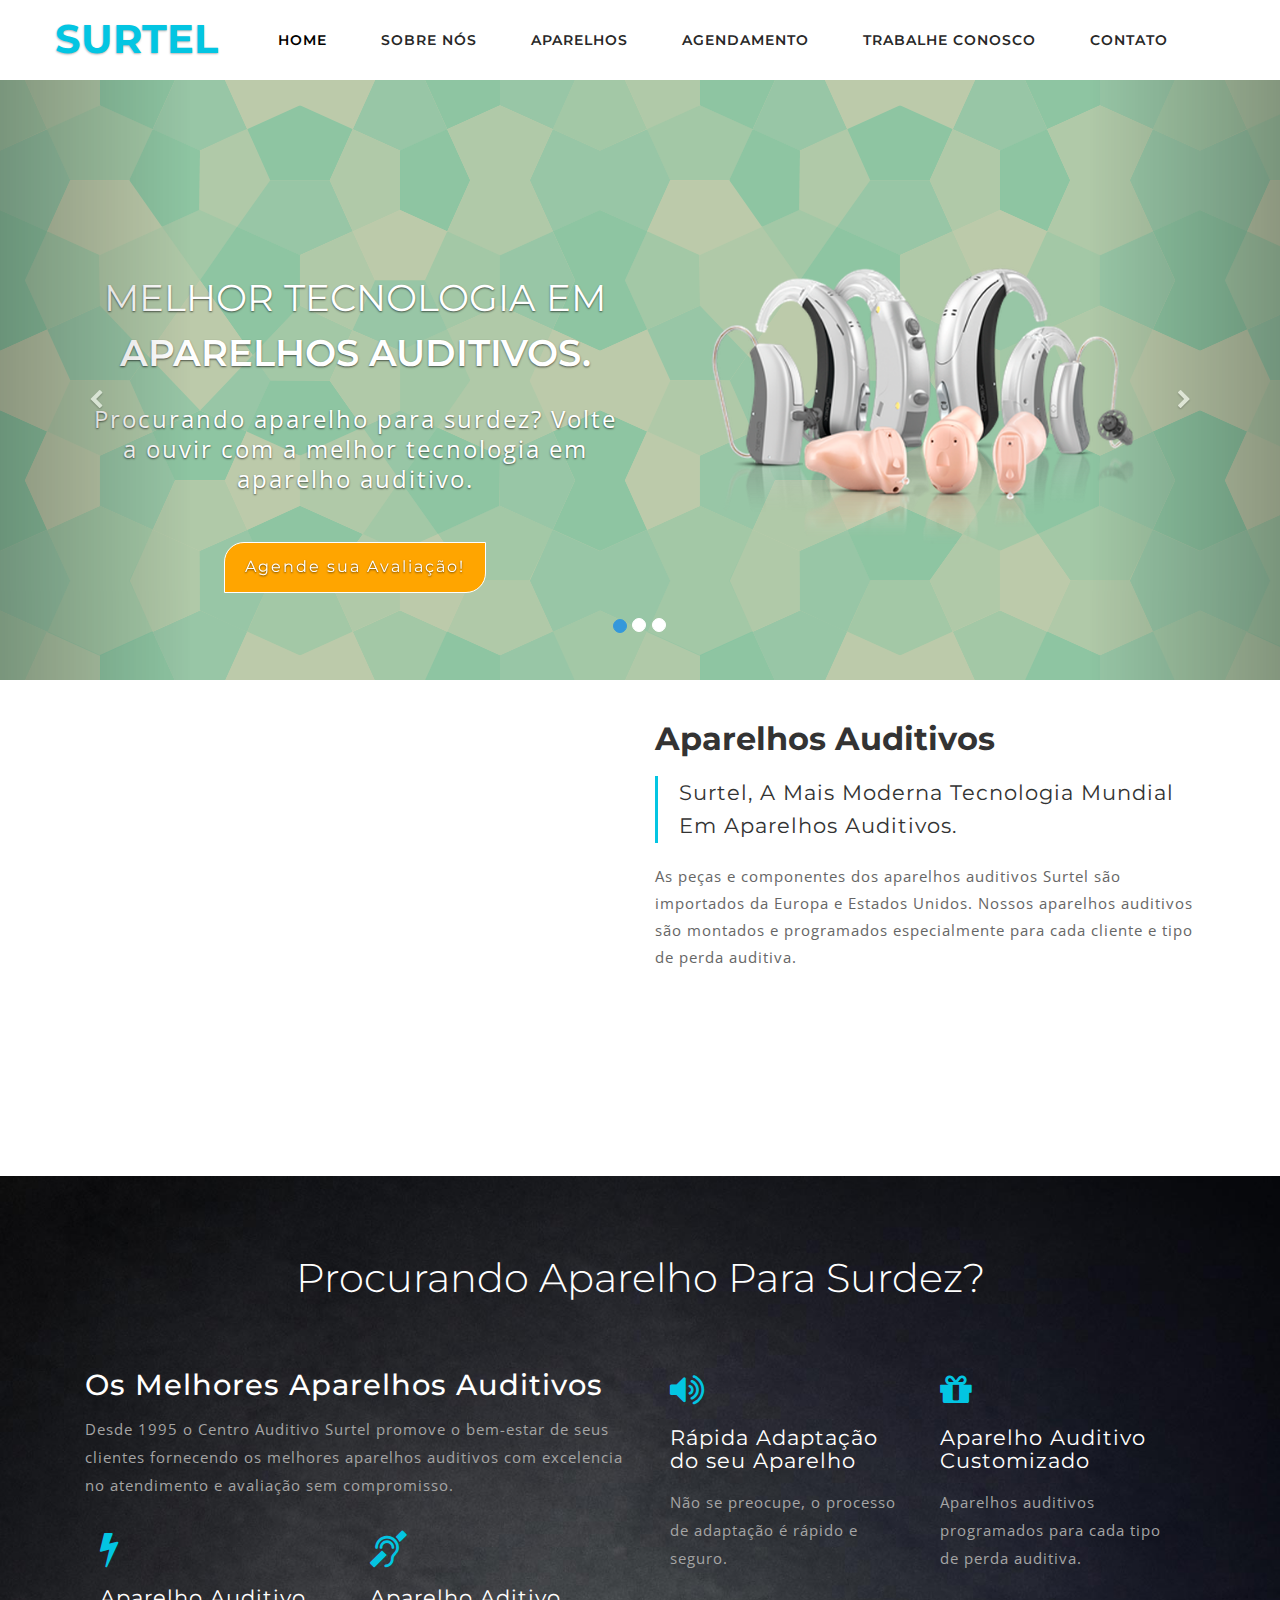
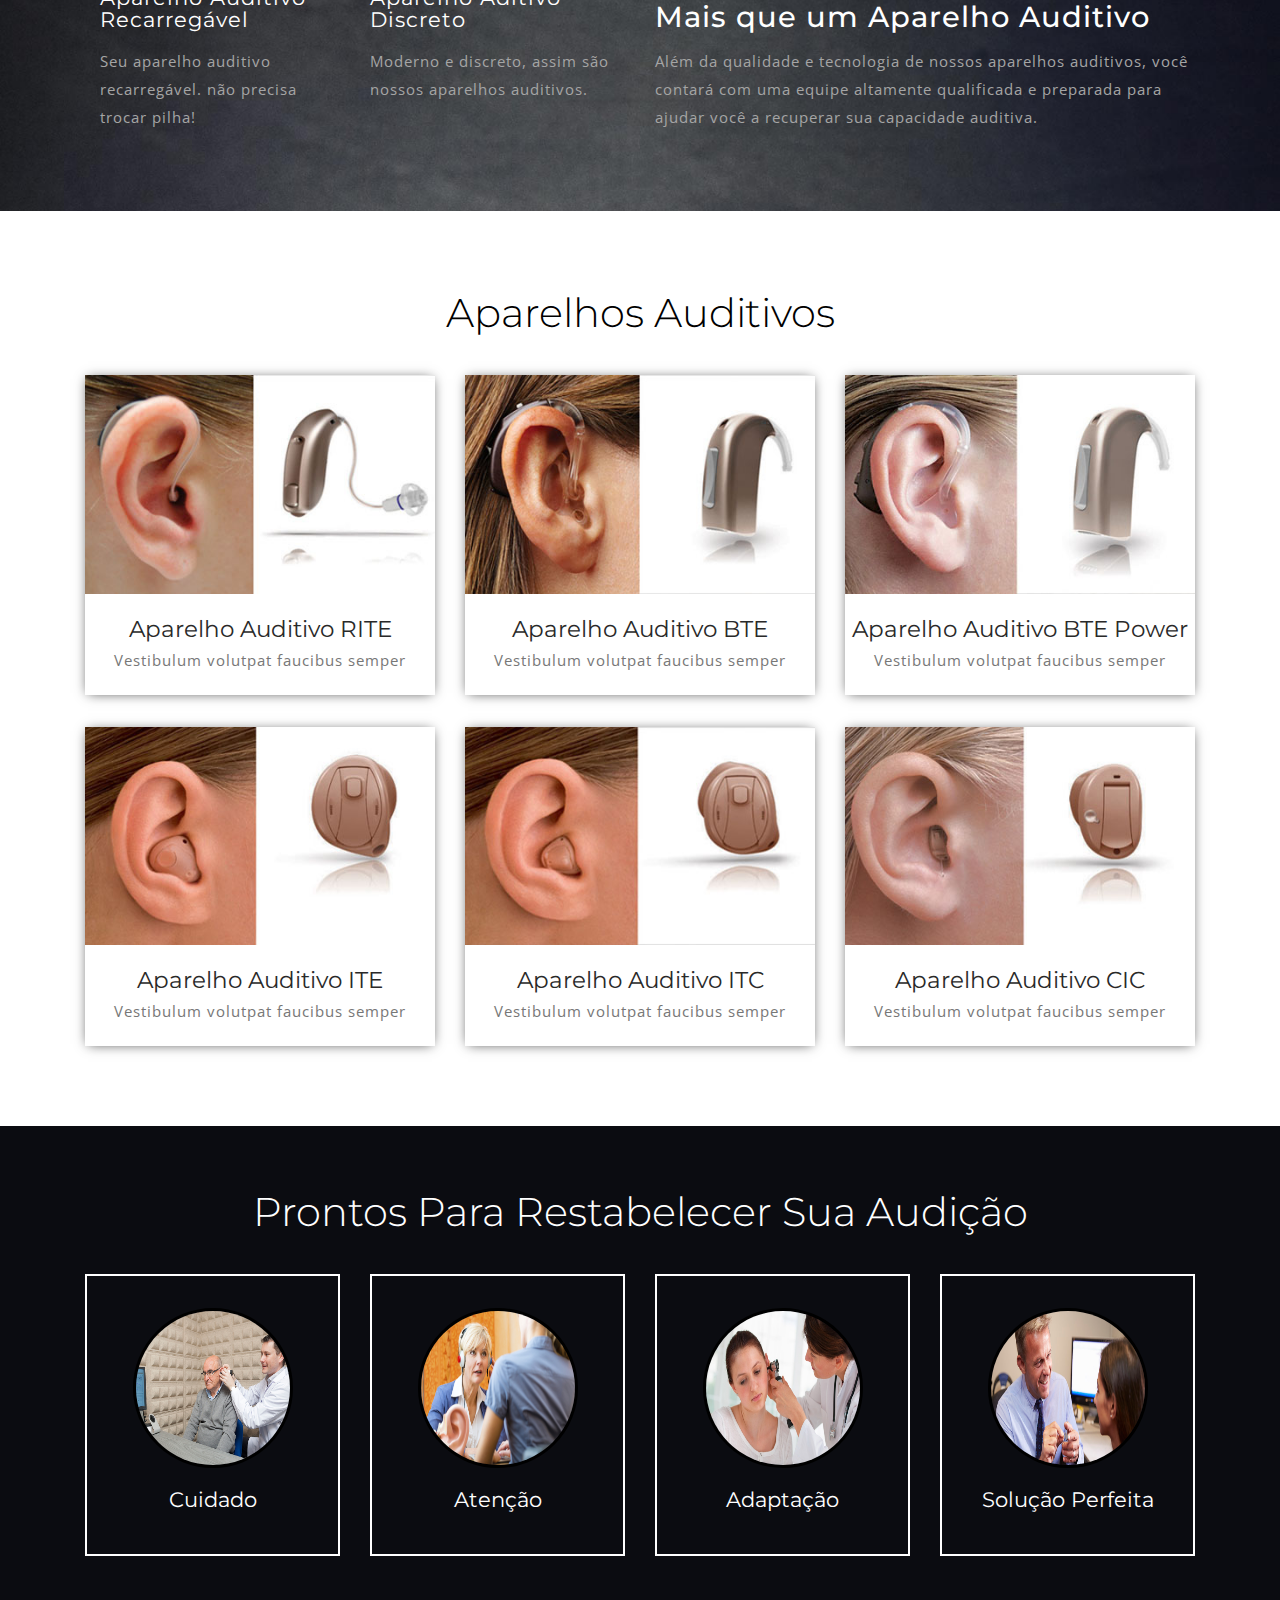
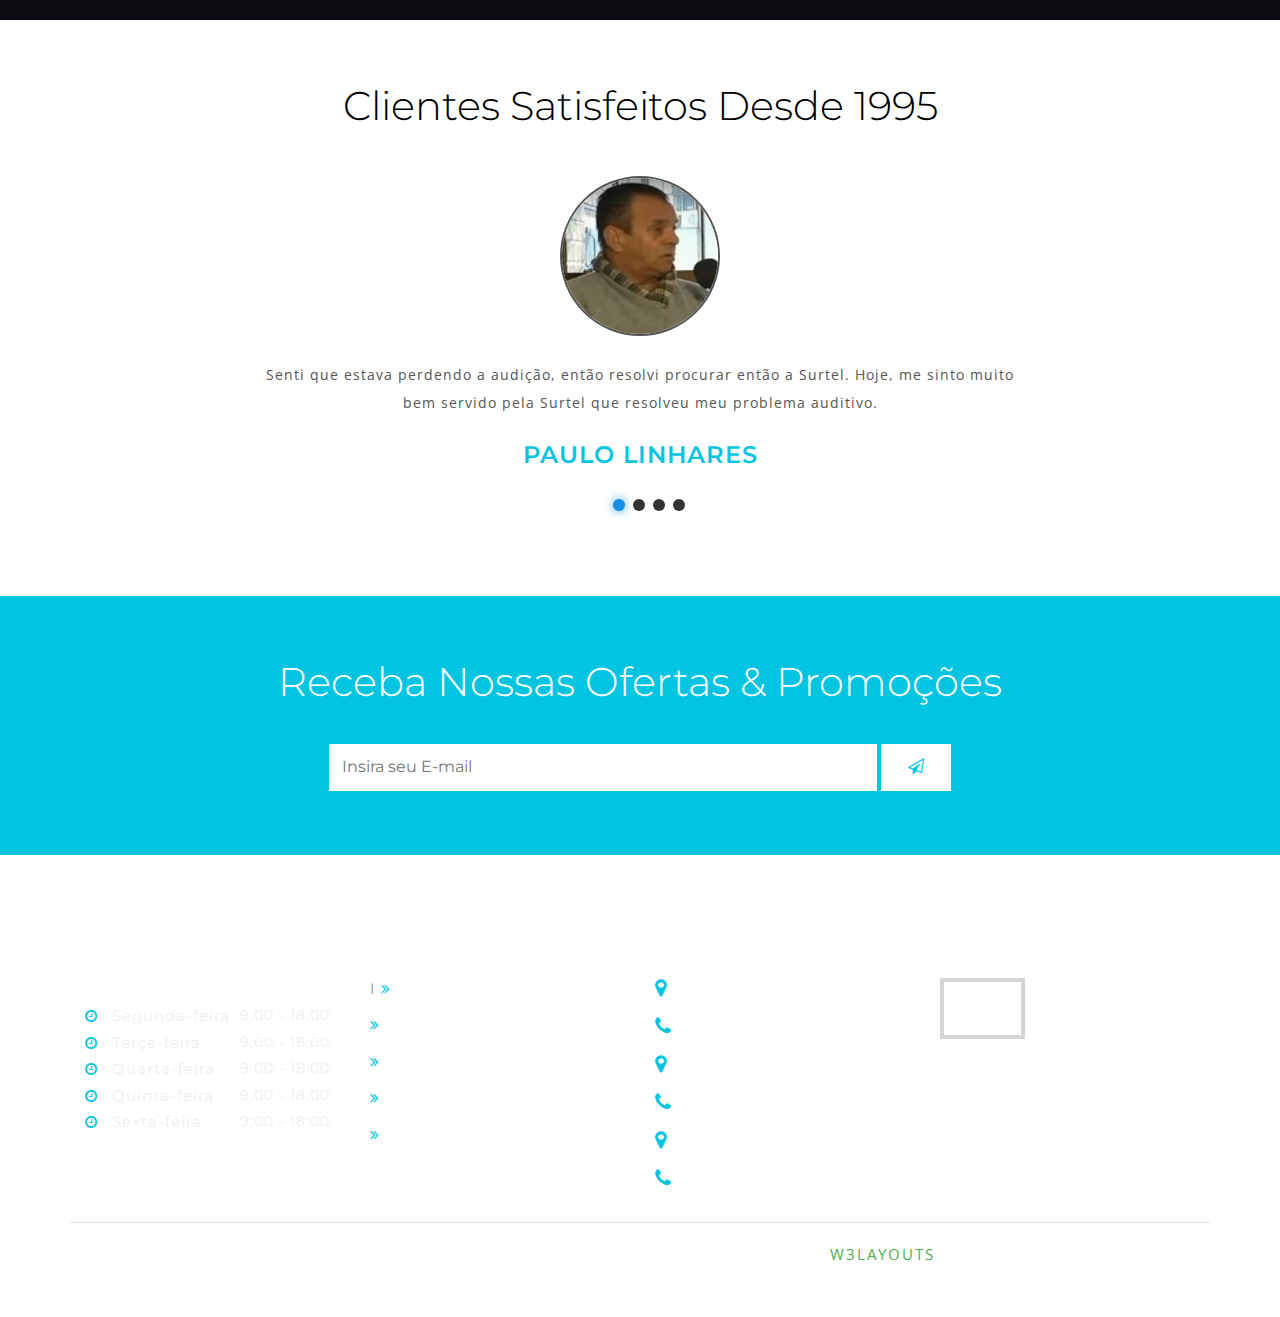
==== commit 98de7250: "Banner e Images Changed" ====
--- a/index.html
+++ b/index.html
@@ -354,7 +354,7 @@
 							<div class="banner-wrap">
 								<div class="testimonials-grid">
 									<div class="testimonials-grid-left">
-										<img src="images/t1.jpg" alt=" " class="img-responsive" />
+										<img src="images/t4.jpg" alt=" " class="img-responsive" />
 									</div>
 									<div class="testimonials-grid-right">
 										<p>Fui muito bem atendido! A equipe é de primeira linha e atendem a gente como pessoa... É muito bom!</p>
--- a/css/style.css
+++ b/css/style.css
@@ -474,7 +474,7 @@
 
 .carousel-caption p {
 	letter-spacing: 2px;
-	font-size: 1em;
+	font-size: 1.5em;
 	color: #fff;
 	line-height: 30px;
 	margin: 1em 0 2em 0;
@@ -540,7 +540,7 @@
 	-webkit-background-size: 10px 100%;
 	-moz-background-size: 10px 100%;
 	background-size: 10px 100%;
-	background-image: url([data-uri]ÃƒÆ’Ã†â€™Ãƒâ€šÃ‚Â¢ÃƒÆ’Ã‚Â¢ÃƒÂ¢Ã¢â€šÂ¬Ã…Â¡Ãƒâ€šÃ‚Â¬ÃƒÆ’Ã¢â‚¬Å¡Ãƒâ€šÃ‚Â¦0iMSIgaGVpZ2h0PSIxIiBmaWxsPSJ1cmwoI2xlc3NoYXQtZ2VuZXJhdGVkKSIgLz48L3N2Zz4=), url([data-uri]ÃƒÆ’Ã†â€™Ãƒâ€šÃ‚Â¢ÃƒÆ’Ã‚Â¢ÃƒÂ¢Ã¢â€šÂ¬Ã…Â¡Ãƒâ€šÃ‚Â¬ÃƒÆ’Ã¢â‚¬Å¡Ãƒâ€šÃ‚Â¦0iMSIgaGVpZ2h0PSIxIiBmaWxsPSJ1cmwoI2xlc3NoYXQtZ2VuZXJhdGVkKSIgLz48L3N2Zz4=);
+	background-image: url([data-uri]ÃƒÆ’Ã†â€™Ãƒâ€ Ã¢â‚¬â„¢ÃƒÆ’Ã¢â‚¬Å¡Ãƒâ€šÃ‚Â¢ÃƒÆ’Ã†â€™Ãƒâ€šÃ‚Â¢ÃƒÆ’Ã‚Â¢ÃƒÂ¢Ã¢â‚¬Å¡Ã‚Â¬Ãƒâ€¦Ã‚Â¡ÃƒÆ’Ã¢â‚¬Å¡Ãƒâ€šÃ‚Â¬ÃƒÆ’Ã†â€™ÃƒÂ¢Ã¢â€šÂ¬Ã…Â¡ÃƒÆ’Ã¢â‚¬Å¡Ãƒâ€šÃ‚Â¦0iMSIgaGVpZ2h0PSIxIiBmaWxsPSJ1cmwoI2xlc3NoYXQtZ2VuZXJhdGVkKSIgLz48L3N2Zz4=), url([data-uri]ÃƒÆ’Ã†â€™Ãƒâ€ Ã¢â‚¬â„¢ÃƒÆ’Ã¢â‚¬Å¡Ãƒâ€šÃ‚Â¢ÃƒÆ’Ã†â€™Ãƒâ€šÃ‚Â¢ÃƒÆ’Ã‚Â¢ÃƒÂ¢Ã¢â‚¬Å¡Ã‚Â¬Ãƒâ€¦Ã‚Â¡ÃƒÆ’Ã¢â‚¬Å¡Ãƒâ€šÃ‚Â¬ÃƒÆ’Ã†â€™ÃƒÂ¢Ã¢â€šÂ¬Ã…Â¡ÃƒÆ’Ã¢â‚¬Å¡Ãƒâ€šÃ‚Â¦0iMSIgaGVpZ2h0PSIxIiBmaWxsPSJ1cmwoI2xlc3NoYXQtZ2VuZXJhdGVkKSIgLz48L3N2Zz4=);
 	background-image: -webkit-linear-gradient(top, #3acfd5 0%, #3a4ed5 100%), -webkit-linear-gradient(top, #3acfd5 0%, #3a4ed5 100%);
 	background-image: -moz-linear-gradient(top, #3acfd5 0%, #3a4ed5 100%), -moz-linear-gradient(top, #3acfd5 0%, #3a4ed5 100%);
 	background-image: -o-linear-gradient(top, #3acfd5 0%, #3a4ed5 100%), -o-linear-gradient(top, #3acfd5 0%, #3a4ed5 100%);
@@ -683,9 +683,9 @@
 
 /*-- welcome video --*/
 .bannerbottomleft img {
-    width: 100%;
-     padding: 0;
-	 opacity: 0.9;
+  	width: 100%;
+   	padding: 0;
+ 		opacity: 0.9;
 
 }
 .bannerbottomleft{
@@ -1384,7 +1384,7 @@
     font-size: 15px;
 }
 .agileinfo_copyright p a{
-	color:#ed1b2e;
+	color:#4CAF50;
 	text-decoration:none;
 }
 .agileinfo_copyright p a:hover{
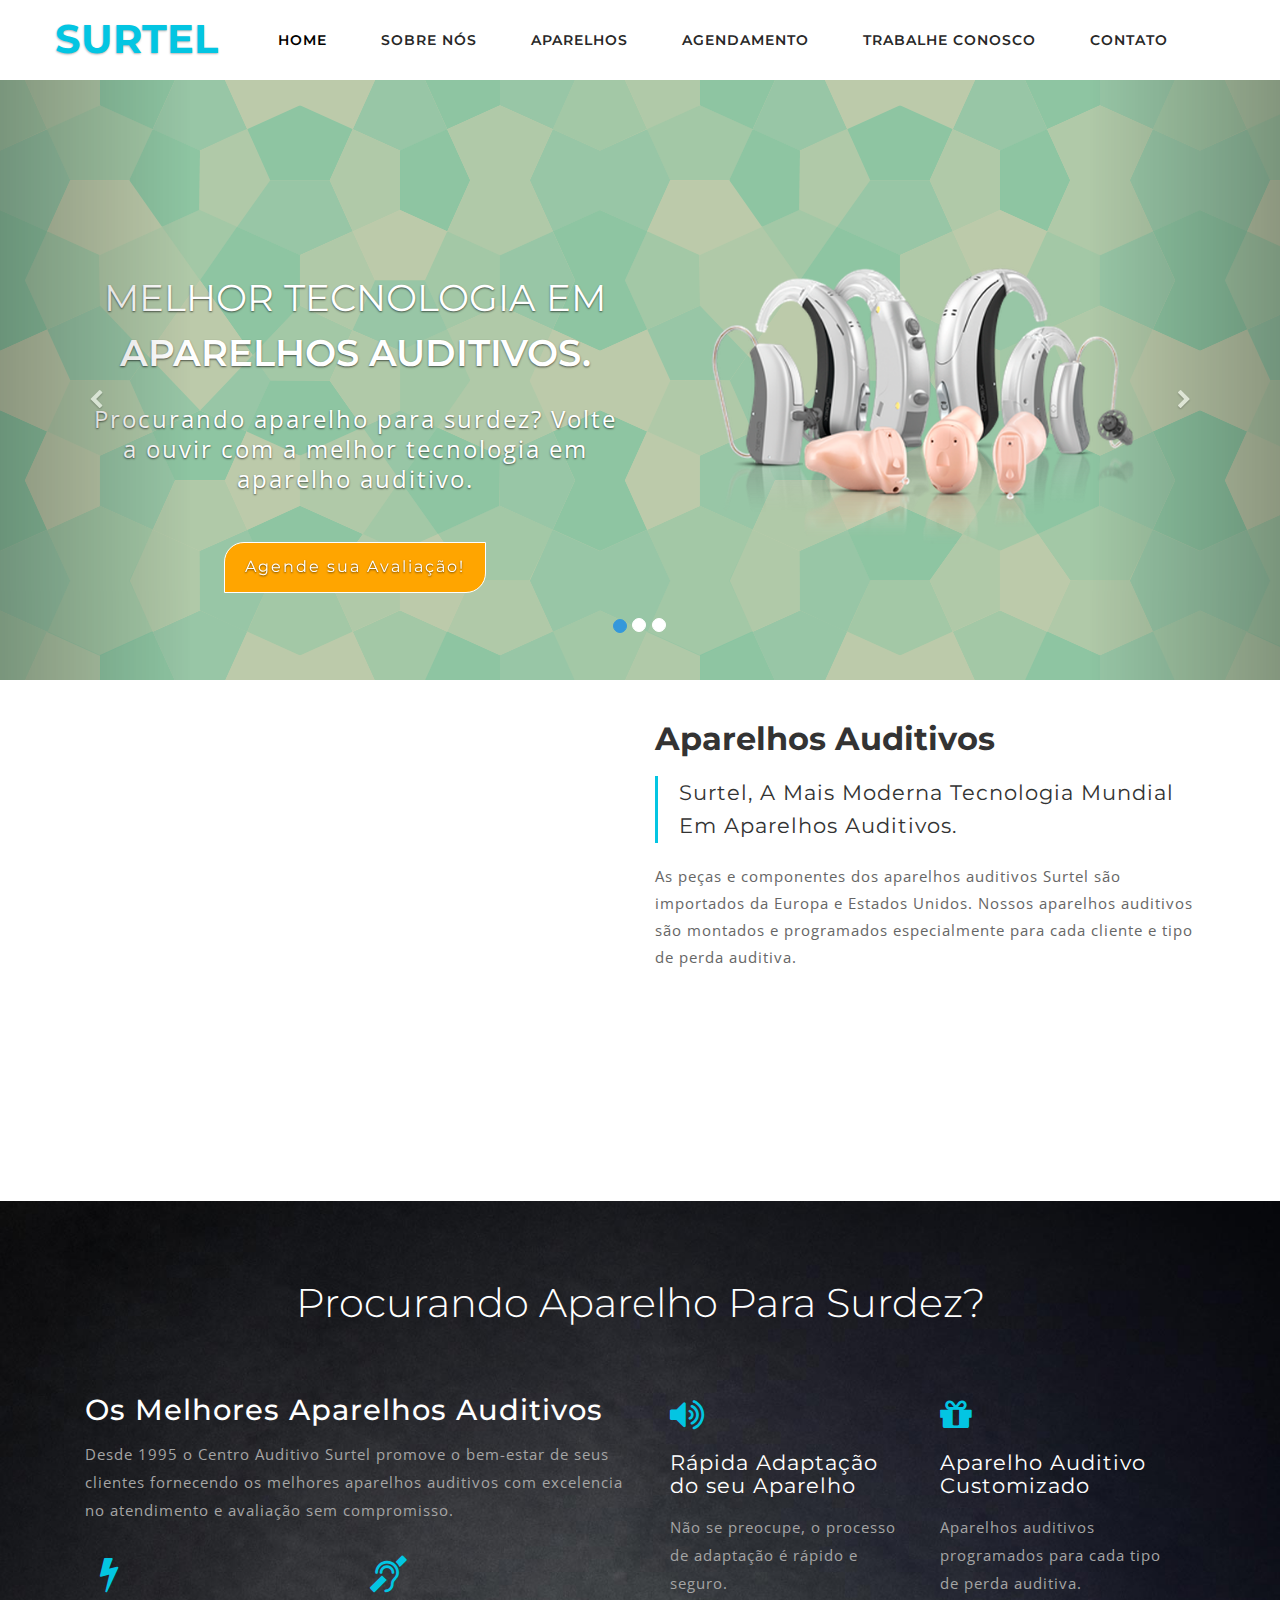
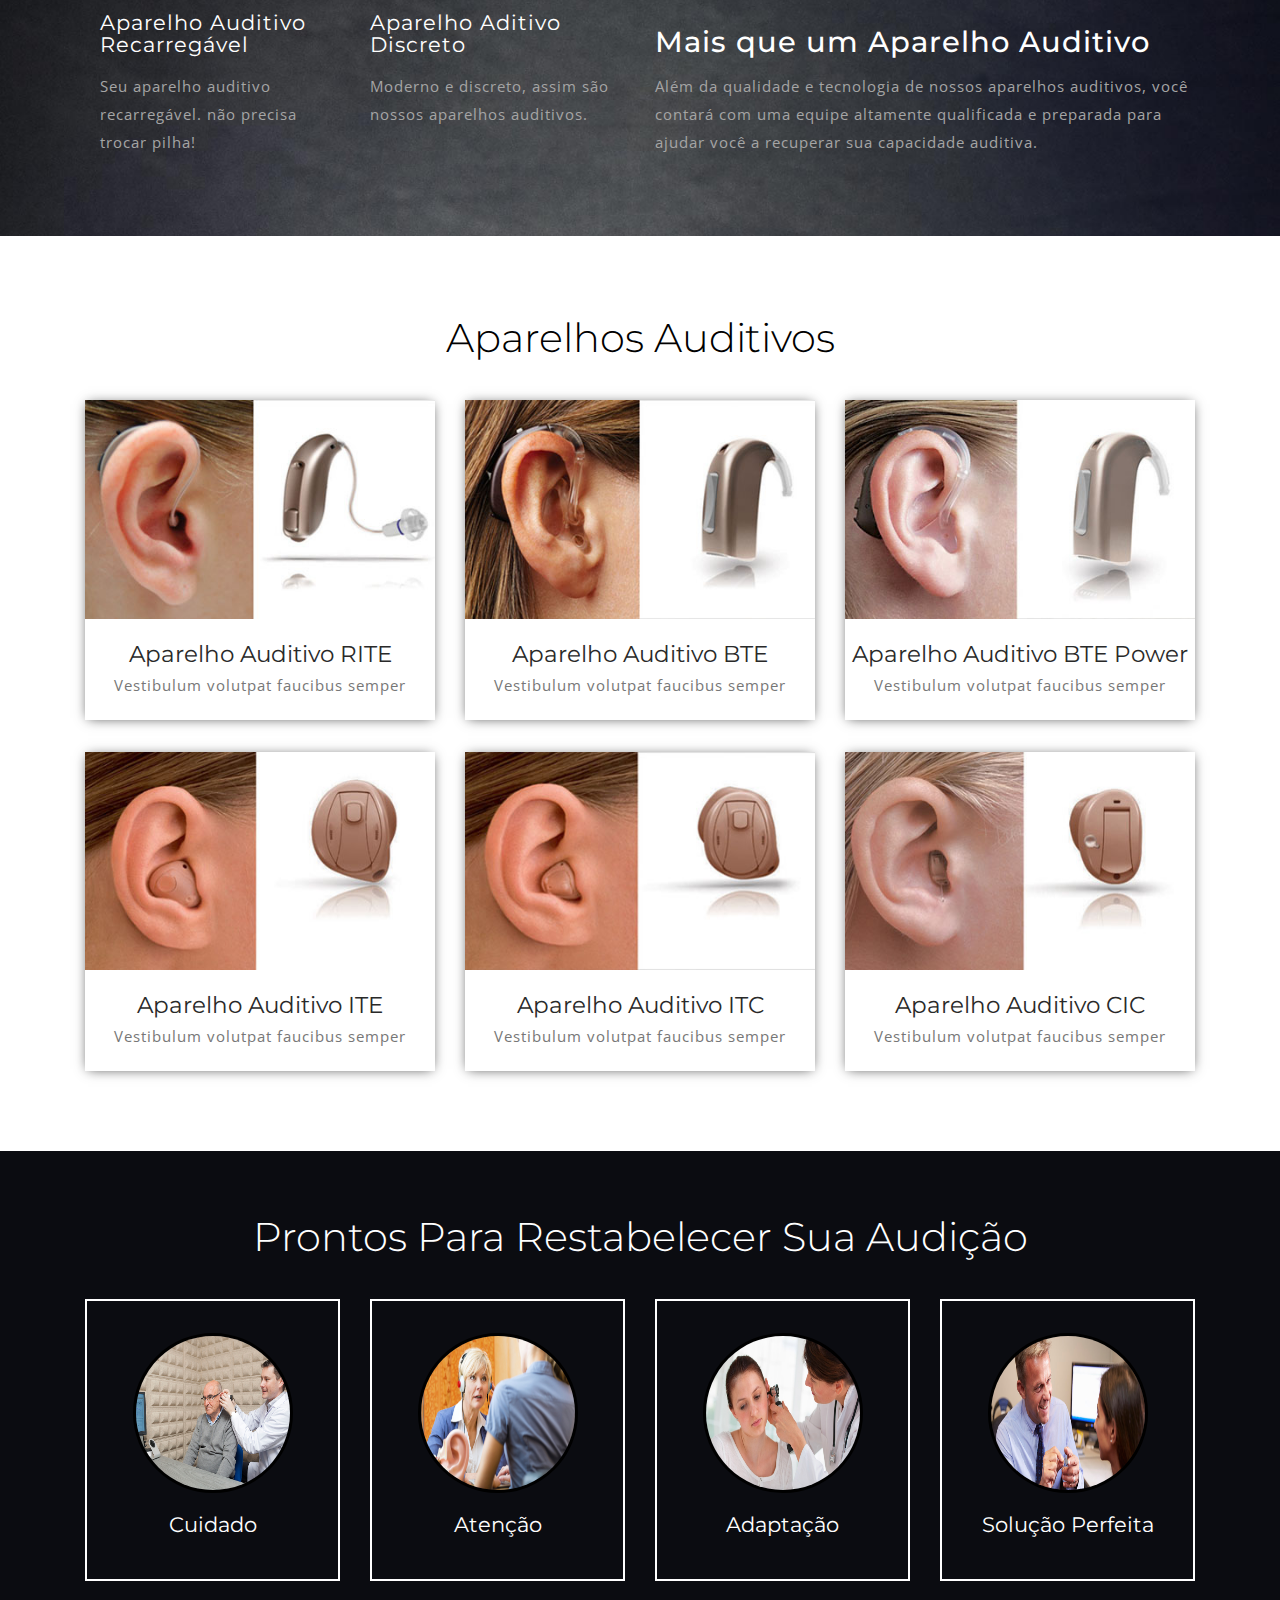
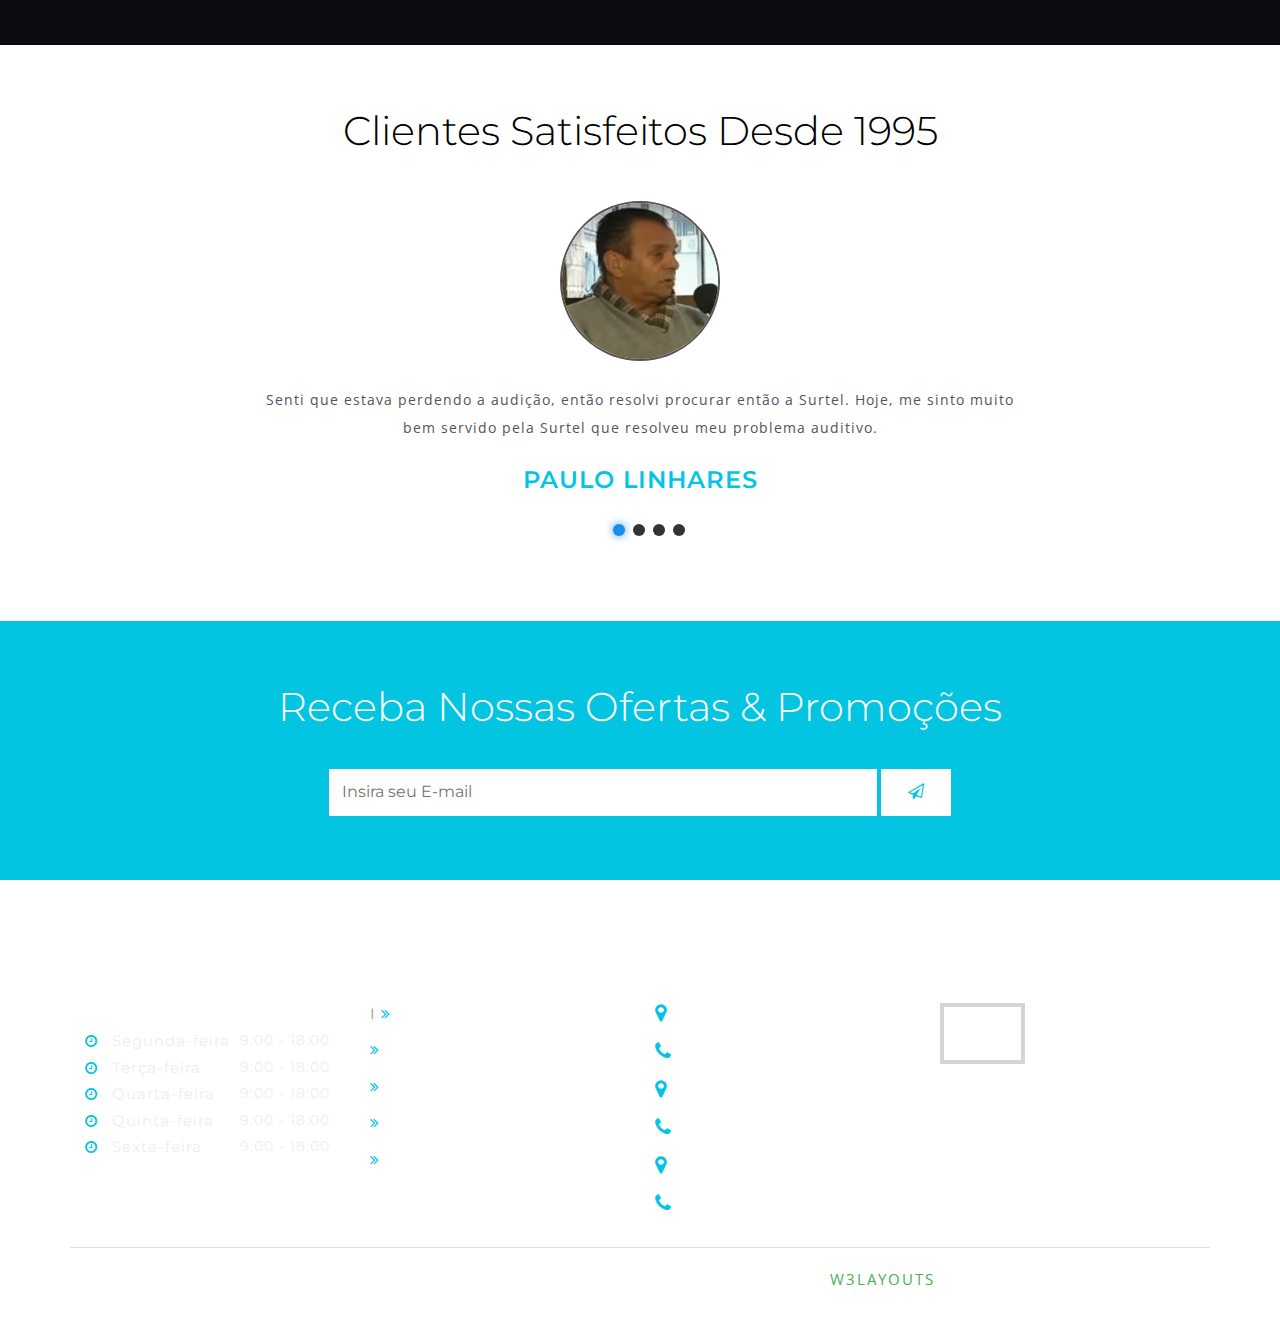
==== commit 5a3f5789: "Responsive Video" ====
--- a/index.html
+++ b/index.html
@@ -132,12 +132,10 @@
 	<!-- welcome -->
 	<div class="welcome">
 		<div class="container">
-			<div class="col-md-6 welcome-w3lright">
-				<div class="video-grid-single-page-agileits">
-					<iframe id="player" src="https://www.youtube.com/embed/8v8wMtCgDaM?autoplay=0&amp;autohide=1&amp;border=0&amp;wmode=opaque&amp;enablejsapi=1&amp;modestbranding=1&amp;version=3&amp;hl=en_US&amp;rel=0&amp;showinfo=0&amp;hd=1&amp;iv_load_policy=3" width="540" height="425" seamless="seamless" style="border: none;"></iframe>
-				</div>
-			</div>
-			<div class="col-md-6 welcome_left">
+			<div class="col-md-6 col-sm-12 col-xs-12">
+				<iframe id="player" src="https://www.youtube.com/embed/8v8wMtCgDaM?autoplay=0&amp;autohide=1&amp;border=0&amp;wmode=opaque&amp;enablejsapi=1&amp;modestbranding=1&amp;version=3&amp;hl=en_US&amp;rel=0&amp;showinfo=0&amp;hd=1&amp;iv_load_policy=3" seamless="seamless" style="border: none;" width="100%"></iframe>
+			</div>
+			<div class="col-md-6 col-sm-12 col-xs-12 welcome_left">
 				<h3 class="agileits-title">Aparelhos Auditivos</h3>
 				<h4>Surtel, A mais moderna tecnologia mundial em aparelhos auditivos.</h4>
 				<p>As  peças e componentes dos aparelhos auditivos Surtel são importados da Europa e Estados Unidos. Nossos aparelhos auditivos são montados e programados especialmente para cada cliente e tipo de perda auditiva.</p>
--- a/css/style.css
+++ b/css/style.css
@@ -1419,8 +1419,16 @@
 /*-- //to-top --*/
 
 /* Responsive design */
+@media(min-width:1441px){
+	#player {
+		height: 450px;
+	}
+}
 
 @media(max-width:1440px){
+	#player {
+		height: 450px;
+	}
 	.slider_right {
 		padding: 0 5em;
 	}
@@ -1764,6 +1772,10 @@
 	}
 }
 @media(max-width: 768px){
+	#player{
+		height: 500px;
+	}
+
 	.testimonials-grid-right p {
 		width: 85%;
 	}
@@ -2036,6 +2048,9 @@
 	}
 }
 @media(max-width: 480px){
+	#player{
+		height: 400px;
+	}
 	.carousel-caption h2, .carousel-caption h3 {
 		font-size: 1.5em;
 		margin-top: 0em;
